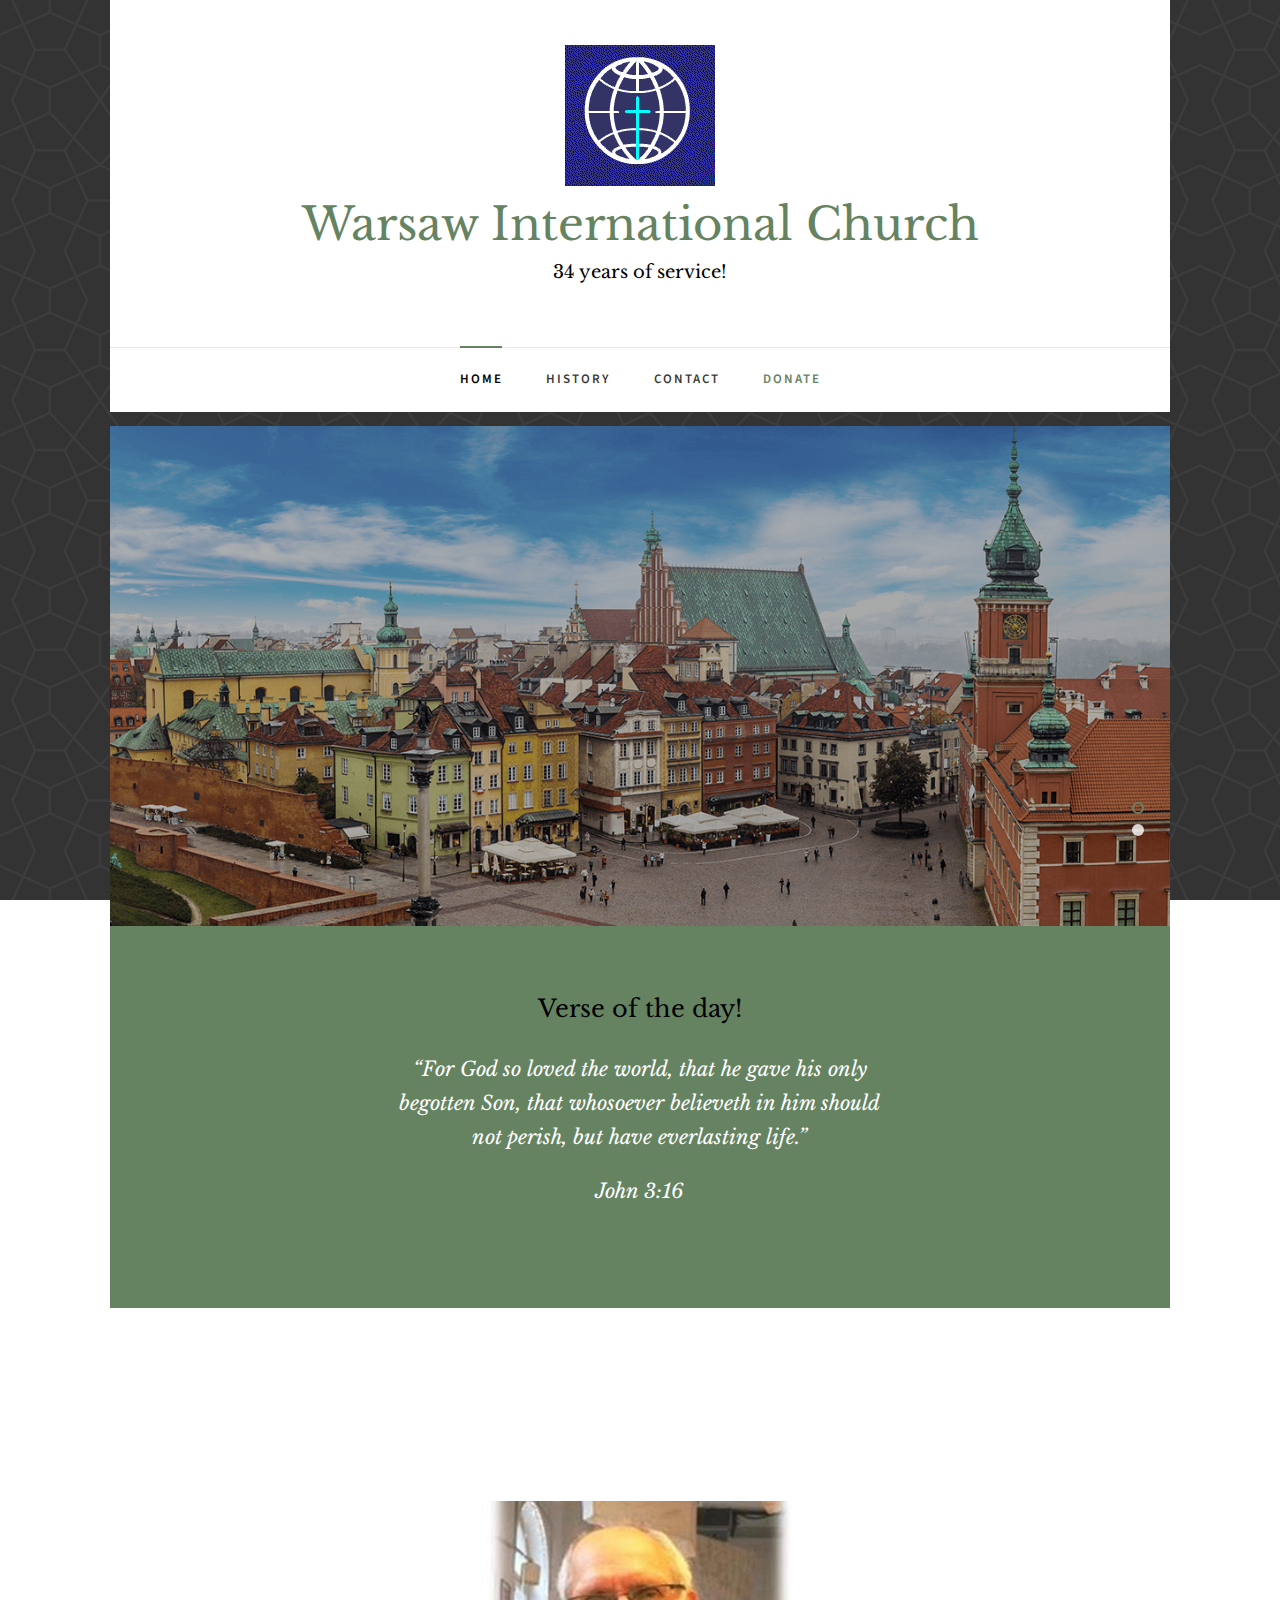
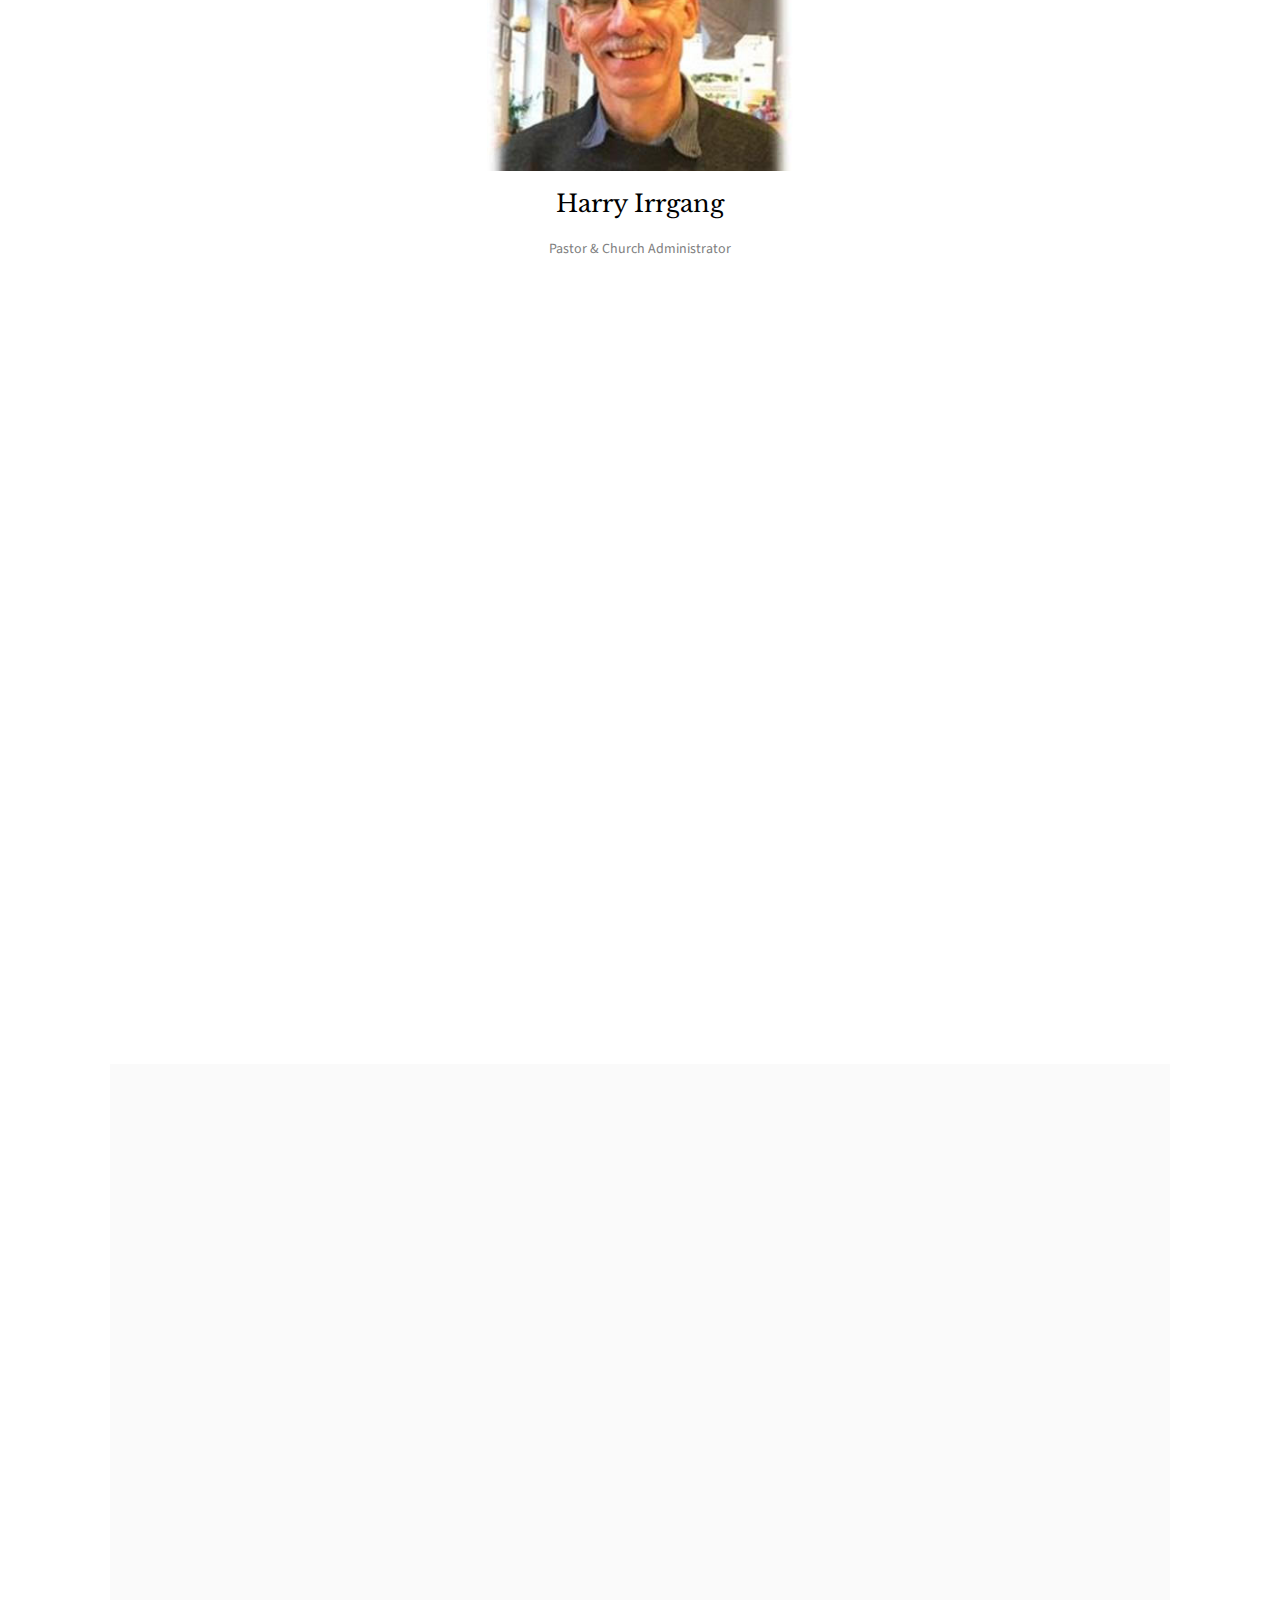
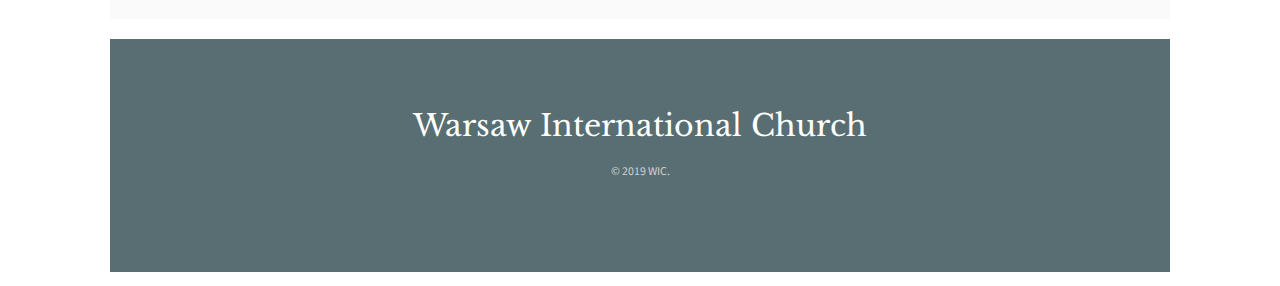
==== index.html @ cb2fda7e "11th commit" ====
<!DOCTYPE HTML>
<html>

<head>
	<meta charset="utf-8">
	<meta http-equiv="X-UA-Compatible" content="IE=edge">
	<title>Warsaw International Church</title>
	<meta name="viewport" content="width=device-width, initial-scale=1">
	<meta name="description" content="Warsaw International Church" />
	<meta name="keywords" content="warsaw, church in warsaw, warsaw international church, poland, church in poland" />

	<!-- FAVICON -->
	<link rel="icon" href="./images/logo.PNG" type="image/x-icon" />
	<link rel="shortcut icon" href="./images/logo.PNG" type="image/x-icon" />
	<!-- Facebook and Twitter integration -->
	<meta property="og:title" content="" />
	<meta property="og:image" content="" />
	<meta property="og:url" content="" />
	<meta property="og:site_name" content="" />
	<meta property="og:description" content="" />
	<meta name="twitter:title" content="" />
	<meta name="twitter:image" content="" />
	<meta name="twitter:url" content="" />
	<meta name="twitter:card" content="" />

	<link href="https://fonts.googleapis.com/css?family=Source+Sans+Pro:400,600,700" rel="stylesheet">
	<link href="https://fonts.googleapis.com/css?family=Libre+Baskerville:400,400i,700" rel="stylesheet">

	<!-- Animate.css -->
	<link rel="stylesheet" href="css/animate.css">
	<!-- Icomoon Icon Fonts-->
	<link rel="stylesheet" href="css/icomoon.css">
	<!-- Bootstrap  -->
	<link rel="stylesheet" href="css/bootstrap.css">

	<!-- Magnific Popup -->
	<link rel="stylesheet" href="css/magnific-popup.css">

	<!-- Flexslider  -->
	<link rel="stylesheet" href="css/flexslider.css">

	<!-- Owl Carousel  -->
	<link rel="stylesheet" href="css/owl.carousel.min.css">
	<link rel="stylesheet" href="css/owl.theme.default.min.css">

	<!-- Theme style  -->
	<link rel="stylesheet" href="css/style.css">

	<!-- Modernizr JS -->
	<script src="js/modernizr-2.6.2.min.js"></script>
	<!-- FOR IE9 below -->
	<!--[if lt IE 9]>
	<script src="js/respond.min.js"></script>
	<![endif]-->

	<!-- bible gateway -->
	<script src="https://www.biblegateway.com/votd/votd.write.callback.js"></script>
	<script src="https://www.biblegateway.com/votd/get/?format=json&version=NIV&callback=BG.votdWriteCallback"></script>
</head>

<body>

	<div class="fh5co-loader"></div>

	<div id="page">
		<nav class="fh5co-nav" role="navigation">
			<div class="container-wrap">
				<div class="top-menu">
					<div class="row">
						<div class="col-md-12 col-offset-0 text-center">
							<div id="fh5co-logo">
								<img src="./images/logo.PNG" />
								<br>
								<a href="index.html">Warsaw International Church</a>
								<h4>34 years of service!</h4>
							</div>
						</div>
						<div class="col-md-12 col-md-offset-0 text-center menu-1">
							<ul>
								<li class="active"><a href="index.html">Home</a></li>
								<!-- <li><a href="sermons.html">Sermons</a></li> -->
								<!-- <li class="has-dropdown">
									<a href="news.html">News</a>
									<ul class="dropdown">
										<li><a href="#">Ministry</a></li>
										<li><a href="#">Medical Missionary</a></li>
										<li><a href="#">Country Living</a></li>
										<li><a href="#">Gospel Workers</a></li>
									</ul>
								</li> -->
								<li><a href="about.html">History</a></li>
								<li><a href="contact.html">Contact</a></li>
								<li><a href="donate.html" class="donate">Donate</a></li>
							</ul>
						</div>
					</div>

				</div>
			</div>
		</nav>
		<div class="container-wrap">
			<aside id="fh5co-hero">
				<div class="flexslider">
					<ul class="slides">
						<li style="background-image: url(./images/warsaw.png);">
							<div class="overlay"></div>
							<div class="container-fluid">
								<div class="row">
									<div class="col-md-6 col-md-offset-3 text-center">
										<div class="slider-text">
											<div class="slider-text-inner">
												<h1>Worship every sunday at 11:00 AM</h1>
												<h2>Entrance from Schillera Street
													<br>
													Church Services on 3rd FLOOR</h2>
											</div>
										</div>
									</div>
								</div>
							</div>
						</li>
						<li style="background-image: url(./images/warsaw2.jpg);">
							<div class="overlay"></div>
							<div class="container-fluid">
								<div class="row">
									<div class="col-md-6 col-md-offset-3 text-center">
										<div class="slider-text">
											<div class="slider-text-inner">
												<h1>Many Backgrounds, One Faith</h1>
												<h4 style="color: white;">The Mission of Warsaw International Church is to bring together
													Christians
													of diverse backgrounds to express & nurture their faith through
													English-language worship, fellowship, education and community
													outreach, whether Warsaw is home for a day, a year, or a lifetime.
													Our whole worship is focused on Jesus Christ our Lord and Saviour.</h4>
											</div>
										</div>
									</div>
								</div>
							</div>
						</li>
					</ul>
				</div>
			</aside>


			<!-- VERSE OF THE DAY -->
			<div id="fh5co-bible-verse">
				<div class="overlay"></div>
				<div class="row">
					<div class="col-md-10 col-md-offset-1">
						<div class="item">
							<div class="bible-verse-slide active text-center">
								<h3>Verse of the day!</h3>
								<blockquote>
									<p>&ldquo;For God so loved the world, that he gave his only begotten Son, that whosoever believeth in him
										should not perish, but have everlasting life.&rdquo;</p>
									<span>John 3:16</span>
								</blockquote>
							</div>
						</div>
					</div>
				</div>
			</div>

			<!-- OUR PASTOR -->
			<div id="fh5co-sermon">
				<div class="row animate-box">
					<div class="col-md-6 col-md-offset-3 text-center fh5co-heading">
						<h2>Our Pastor</h2>
					</div>
				</div>
				<div class="row">
					<div class="col-md-4 col-md-offset-4 text-center">
						<div>
							<div class="sermon" style="background-image: url(./images/pastorHarry.jpg);">
							</div>
							<h3>Harry Irrgang</h3>
							<span>Pastor & Church Administrator</span>
						</div>
					</div>

				</div>
			</div>

			<!-- WELCOME MESSAGE -->
			<div id="fh5co-intro">
				<div class="row animate-box">
					<div class="col-md-12 col-md-offset-0 text-left">
						<h2>Welcome!</h2>
						<span>
							If you have recently moved to Warsaw, and are looking for a church home or a congregation to visit, we welcome
							you to our worship!
							If you are planning travels and will be in Warsaw on a Sunday, we welcome you to our worship!
							If you are a long-term resident of Warsaw and are in search of an English-language congregation, we welcome you
							to our worship!
							Whether you are a diplomat, student, business executive, teacher, refugee, artist, musician or “you name it!” we
							welcome you!
							Wherever you are in your spiritual journey, if you are in this region, you are welcome, whether to visit for a
							day or to make WIC your spiritual ‘home' away from home.
							<br>
							<br>
							Warsaw International Church is an international, interdenominational congregation within the worldwide Body of
							Christ. We seek to live lives of faithfulness, joy, and service to one another as we express our shared
							Christian faith. We celebrate that ours was the first English-language congregation to worship in Warsaw during
							the latter Communist period of the late l970s. The congregation worshipped in private in those days. After the
							fall of communism in l989, we were the first to become a public congregation at our wonderful site on the edge
							of Old Town. We are still there at 21 Miodowa in the Protestant-Orthodox Seminary.
							<br>
							<br>
							We are truly international. Normally at Sunday worship, one can expect to see about ten different countries
							represented, and sometimes more. As people from many different national and cultural traditions, our common
							language of worship is English, and we celebrate together the universal goodness of our God.
							<br>
							<br>
							We are interdenominational. Because the Church of Jesus Christ is bigger than any one denomination, we celebrate
							the diverse backgrounds of our members and participants. We rejoice in the gifts that come from the many
							denominational backgrounds represented among us. And we welcome everyone’s involvement.
							<br>
							<br>
							It is our prayer that by your participation in our midst, WIC will be a blessing to you as you will be to us.
							Together we can be more faithful and more whole in our lives as Christians in the community. If you have any
							further questions, please contact me (pastor), using the information on the main page.
							<br>
							<br>
							And, again, welcome!
							<br>
							<br>
							God bless and keep you!
							<br>
							<br>
							Warsaw International Church
						</span>
					</div>
				</div>
			</div>
			<!-- <hr> -->

			<!-- CONTACT -->
			<!-- <div id="fh5co-contact" class="bg-success">
				<div class="row animate-box">
					<div class="col-md-6 col-md-offset-3 text-center fh5co-heading">
						<h2>Contact us</h2>
						<p>If you have any question, please don't hesitate to contact us at: </p>
					</div>
				</div>
				<div class="row">
					<div class="col-md-6  animate-box">
						<h3>Our Address</h3>
						<ul class="contact-info">
							<li><i class="icon-location4"></i>Miodowa 21b (near Old Town)
								[Entrance from Schillera Street,
								church service on 3rd floor]
								<br>

								<strong><span>Nearest bus stop: "Kapitulna" </span></strong>
								<br>
								<small> Miodowa street
									Buses: 116, 178, 180
									3min walk along Miodowa, direction Dluga Str.</small>
								<strong><span>Metro station or Tram stop: "Ratusz Arsenal"</span></strong>
								<br>
								<small>
									(5min walk along Aleja Solidarnosci street,
									enter Leona Schillera street and at the far end
									you can find us on right hand side.)
								</small>
							</li>
							<li><i class="icon-phone3"></i>+48 601-331-032 </li>
							<li><i class="icon-location3"></i>pastor@wic.org.pl</li>
							<li><i class="icon-globe2"></i><a href="#">www.wic.org.pl</a></li>
						</ul>
					</div>
					<div class="col-md-6  animate-box">
						<div class="row">
							<div class="p-1 col-md-12">
								<iframe src="https://www.google.com/maps/embed?pb=!1m18!1m12!1m3!1d2442.7525402322676!2d21.00512291614952!3d52.247878279763576!2m3!1f0!2f0!3f0!3m2!1i1024!2i768!4f13.1!3m3!1m2!1s0x471ecc65130b97e5%3A0x869e39bb681c945c!2sWarsaw+International+Church!5e0!3m2!1sid!2sid!4v1547227393805"
								 width="450" height="300" frameborder="0" style="border:0" allowfullscreen></iframe>
							</div>
						</div>
					</div>
				</div>
			</div> -->

			<div id="fh5co-services" class="fh5co-light-grey">
				<div class="row animate-box">
					<div class="col-md-6 col-md-offset-3 text-center fh5co-heading">
						<h2>Programs</h2>
					</div>
				</div>
				<div class="row">
					<div class="col-md-4 animate-box">
						<div class="services" style="cursor: pointer" data-toggle="modal" data-target="#modal1">
							<aclass="img-holder"><img class="img-responsive" src="./images/bible.jpg" alt="Bible"></a>
								<div class="desc">
									<br>
									<h3><a>Bible Studies</a></h3>
									<a>More detail <i class="icon-arrow-right3"></i></a>
								</div>
						</div>
					</div>
					<div class="col-md-4 animate-box">
						<div class="services" style="cursor: pointer" data-toggle="modal" data-target="#modal2">
							<a class="img-holder"><img class="img-responsive" src="./images/children.jpg" alt="Children"></a>
							<div class="desc">
								<h3><a>Children</a></h3>
								<a>More detail <i class="icon-arrow-right3"></i></a>
							</div>
						</div>
					</div>
					<div class="col-md-4 animate-box">
						<div class="services" style="cursor: pointer" data-toggle="modal" data-target="#modal3">
							<a class="img-holder"><img class="img-responsive" src="./images/fellowship.jpg" alt="Fellowship"></a>
							<div class="desc">
								<h3><a>Fellowship</a></h3>
								<a>More detail <i class="icon-arrow-right3"></i></a>
							</div>
						</div>
					</div>
				</div>
			</div>

			<!-- MODAL -->

			<div class="modal fade" id="modal1" tabindex="-1" role="dialog" aria-labelledby="exampleModalLabel" aria-hidden="true">
				<div class="modal-dialog" role="document">
					<div class="modal-content">
						<div class="modal-header">
							<h5 class="modal-title" id="exampleModalLabel">Bible Studies</h5>
						</div>
						<div class="modal-body">
							You are also warmly invited to attend our Fellowship Group on the second and fourth Thursday of every month! <br><br>
							<strong>What we do?</strong>
							<br>
							We meet for singing, bible study, and prayer
							<br>
							<br>
							<strong>When and where is it?</strong>
							<br>
							Time: &nbsp 6:30 pm
							<br>
							Address: Kredytowa 4 Street (next to a restaurant)
							<br>
							Note: The intercom (house phone) number is: 16 key 6227. Go inside and then through the door on the right, by
							the stairs.
							<br>
							The meeting lasts ~2 hours, but you can come and go any time you choose.
						</div>
						<div class="modal-footer">
							<button type="button" class="btn btn-secondary" data-dismiss="modal">Close</button>
						</div>
					</div>
				</div>
			</div>

			<div class="modal fade" id="modal2" tabindex="-1" role="dialog" aria-labelledby="exampleModalLabel" aria-hidden="true">
				<div class="modal-dialog" role="document">
					<div class="modal-content">
						<div class="modal-header">
							<h5 class="modal-title" id="exampleModalLabel">Children</h5>
						</div>
						<div class="modal-body">
							<center>
								<strong>
									“We provide Sunday School for children during the service”.
								</strong>
							</center>
							<br>
							<br>
							At WIC:
							<br>
							<br>
							<ul>
								<li>children of all ages are loved unconditionally;</li>
								<li>we celebrate the lessons to be learned in a setting that reflects God's diverse family;</li>
								<li>children learn scripture, stories from the Bible and sing Christian songs;</li>
								<li>children's God-given gifts are celebrated through creative, hands-on activities;</li>
								<li>children tell their stories and pray for each other. We encourage:</li>
								<ul>
									<li>parental involvement on Sunday mornings;</li>
									<li>creation and implementation of new ministries for children;</li>
									<li>prayer and Bible stories at home.</li>
								</ul>

							</ul>
							<br>
							<br>
							Please speak to us about any concerns or ideas that you have! The following resources may help you at home - and
							please share any resources that have been especially helpful to you.
							<br>
							<br>
							www.bigideafun.com (the VeggieTales website)
							<br>
							www.kidsministry.com (access to downloadable resources)
							<br>
							www.livingvalues.net (not specifically Christian, but excellent for kids at home, school, scouts)
						</div>
						<div class="modal-footer">
							<button type="button" class="btn btn-secondary" data-dismiss="modal">Close</button>
						</div>
					</div>
				</div>
			</div>

			<div class="modal fade" id="modal3" tabindex="-1" role="dialog" aria-labelledby="exampleModalLabel" aria-hidden="true">
				<div class="modal-dialog" role="document">
					<div class="modal-content">
						<div class="modal-header">
							<h5 class="modal-title" id="exampleModalLabel">Fellowship</h5>
						</div>
						<div class="modal-body">
							<center><em><strong>International "potluck" Lunches</strong></em></center>
							"bring something to share
							with the whole group" lunches are a
							time of
							fellowship, sharing experiences and exceptional food.
							They take place about every 6 weeks.
							<br>
							<br>

							You are also warmly invited to attend our Fellowship Group on the second and fourth Thursday of every month! <br><br>
							<strong>What we do?</strong>
							<br>
							We meet for singing, bible study, and prayer.
							<br>
							<br>
							<strong>When and where is it?</strong>
							<br>
							Time: 6:30 pm
							<br>
							Address: Kredytowa 4 Street (next to a restaurant)
							<br>
							Note: The intercom (house phone) number is: 16 key 6227. Go inside and then through the door on the right, by
							the stairs.
							<br>
							The meeting lasts ~2 hours, but you can come and go any time you choose.
						</div>
						<div class="modal-footer">
							<button type="button" class="btn btn-secondary" data-dismiss="modal">Close</button>
						</div>
					</div>
				</div>
			</div>




			<!-- <div id="fh5co-events">
				<div class="row animate-box">
					<div class="col-md-6 col-md-offset-3 text-center fh5co-heading">
						<h2>Our Events</h2>
						<p>Dignissimos asperiores vitae velit veniam totam fuga molestias accusamus alias autem provident. Odit ab
							aliquam dolor eius.</p>
					</div>
				</div>
				<div class="row">
					<div class="col-md-4 animate-box">
						<div class="events-entry">
							<span class="date">March 10, 2017</span>
							<h3><a href="#">Message From God</a></h3>
							<p>Facilis ipsum reprehenderit nemo molestias. Aut cum mollitia reprehenderit. Eos cumque dicta adipisci
								architecto culpa amet.</p>
							<a href="#">Read More <i class="icon-arrow-right3"></i></a>
						</div>
					</div>
					<div class="col-md-4 animate-box">
						<div class="events-entry">
							<span class="date">March 20, 2017</span>
							<h3><a href="#">Message From God</a></h3>
							<p>Facilis ipsum reprehenderit nemo molestias. Aut cum mollitia reprehenderit. Eos cumque dicta adipisci
								architecto culpa amet.</p>
							<a href="#">Read More <i class="icon-arrow-right3"></i></a>
						</div>
					</div>
					<div class="col-md-4 animate-box">
						<div class="events-entry">
							<span class="date">March 30, 2017</span>
							<h3><a href="#">Message From God</a></h3>
							<p>Facilis ipsum reprehenderit nemo molestias. Aut cum mollitia reprehenderit. Eos cumque dicta adipisci
								architecto culpa amet.</p>
							<a href="#">Read More <i class="icon-arrow-right3"></i></a>
						</div>
					</div>
				</div>
			</div>
			<div id="fh5co-news" class="fh5co-light-grey">
				<div class="row animate-box">
					<div class="col-md-6 col-md-offset-3 text-center fh5co-heading">
						<h2>Our News</h2>
						<p>Dignissimos asperiores vitae velit veniam totam fuga molestias accusamus alias autem provident. Odit ab
							aliquam dolor eius.</p>
					</div>
				</div>
				<div class="row">
					<div class="col-md-3 animate-box">
						<div class="news">
							<a href="#" class="img-holder"><img class="img-responsive" src="images/img-1.jpg" alt="Free HTML5 Website Template by freehtml5.co"></a>
							<div class="desc">
								<span class="date">March 30, 2017</span>
								<h3><a href="#">Live News</a></h3>
								<p>Dignissimos asperiores vitae velit veniam totam fuga molestias accusamus alias autem provident. Odit ab
									aliquam dolor eius.</p>
								<a href="#">Read More <i class="icon-arrow-right3"></i></a>
							</div>
						</div>
					</div>
					<div class="col-md-3 animate-box">
						<div class="news">
							<a href="#" class="img-holder"><img class="img-responsive" src="images/img-3.jpg" alt="Free HTML5 Website Template by freehtml5.co"></a>
							<div class="desc">
								<span class="date">March 30, 2017</span>
								<h3><a href="#">Biblical Counseling</a></h3>
								<p>Dignissimos asperiores vitae velit veniam totam fuga molestias accusamus alias autem provident. Odit ab
									aliquam dolor eius.</p>
								<a href="#">Read More <i class="icon-arrow-right3"></i></a>
							</div>
						</div>
					</div>
					<div class="col-md-3 animate-box">
						<div class="news">
							<a href="#" class="img-holder"><img class="img-responsive" src="images/img-2.jpg" alt="Free HTML5 Website Template by freehtml5.co"></a>
							<div class="desc">
								<span class="date">March 30, 2017</span>
								<h3><a href="#">Helping Children</a></h3>
								<p>Dignissimos asperiores vitae velit veniam totam fuga molestias accusamus alias autem provident. Odit ab
									aliquam dolor eius.</p>
								<a href="#">Read More <i class="icon-arrow-right3"></i></a>
							</div>
						</div>
					</div>
					<div class="col-md-3 animate-box">
						<div class="news">
							<a href="#" class="img-holder"><img class="img-responsive" src="images/img-4.jpg" alt="Free HTML5 Website Template by freehtml5.co"></a>
							<div class="desc">
								<span class="date">March 30, 2017</span>
								<h3><a href="#">Helping Children</a></h3>
								<p>Dignissimos asperiores vitae velit veniam totam fuga molestias accusamus alias autem provident. Odit ab
									aliquam dolor eius.</p>
								<a href="#">Read More <i class="icon-arrow-right3"></i></a>
							</div>
						</div>
					</div>
				</div>
			</div>
		</div> -->
			<!-- END container-wrap -->

			<div class="container-wrap">
				<footer id="fh5co-footer" role="contentinfo">
					<!-- <div class="col-md-4 text-center">
						<h3>Miodowa 21b (near Old Town)
							[Entrance from Schillera Street
							church service on 3rd floor]
						</h3>
					</div> -->
					<div class="col-md-12 text-center">
						<h2><a href="#">Warsaw International Church</a></h2>
					</div>
					<!-- <div class="col-md-4 text-center">
						<p>
							<ul class="fh5co-social-icons">
								<li><a href="#"><i class="icon-twitter2"></i></a></li>
								<li><a href="#"><i class="icon-facebook2"></i></a></li>
								<li><a href="#"><i class="icon-dribbble2"></i></a></li>
							</ul>
						</p>
					</div> -->
					<div class="row copyright">
						<div class="col-md-12 text-center">
							<p>
								<small class="block">&copy; 2019 WIC.</small>
								<!-- <small class="block">Designed by <a href="http://freehtml5.co/" target="_blank">FreeHTML5.co</a> </small> -->
							</p>
						</div>
					</div>
				</footer>
			</div><!-- END container-wrap -->
		</div>

		<div class="gototop js-top">
			<a href="#" class="js-gotop"><i class="icon-arrow-up2"></i></a>
		</div>

		<!-- jQuery -->
		<script src="js/jquery.min.js"></script>
		<!-- jQuery Easing -->
		<script src="js/jquery.easing.1.3.js"></script>
		<!-- Bootstrap -->
		<script src="js/bootstrap.min.js"></script>
		<!-- Waypoints -->
		<script src="js/jquery.waypoints.min.js"></script>
		<!-- Flexslider -->
		<script src="js/jquery.flexslider-min.js"></script>
		<!-- Carousel -->
		<script src="js/owl.carousel.min.js"></script>
		<!-- Magnific Popup -->
		<script src="js/jquery.magnific-popup.min.js"></script>
		<script src="js/magnific-popup-options.js"></script>
		<!-- Counters -->
		<script src="js/jquery.countTo.js"></script>
		<!-- Main -->
		<script src="js/main.js"></script>

</body>

</html>
---- css/icomoon.css ----
@font-face {
  font-family: 'icomoon';
  src:  url('fonts/icomoon.eot?5j2n32');
  src:  url('fonts/icomoon.eot?5j2n32#iefix') format('embedded-opentype'),
    url('fonts/icomoon.ttf?5j2n32') format('truetype'),
    url('fonts/icomoon.woff?5j2n32') format('woff'),
    url('fonts/icomoon.svg?5j2n32#icomoon') format('svg');
  font-weight: normal;
  font-style: normal;
}

[class^="icon-"], [class*=" icon-"] {
  /* use !important to prevent issues with browser extensions that change fonts */
  font-family: 'icomoon' !important;
  speak: none;
  font-style: normal;
  font-weight: normal;
  font-variant: normal;
  text-transform: none;
  line-height: 1;

  /* Better Font Rendering =========== */
  -webkit-font-smoothing: antialiased;
  -moz-osx-font-smoothing: grayscale;
}

.icon-eye2:before {
  content: "\e064";
}
.icon-paper-clip:before {
  content: "\e065";
}
.icon-mail5:before {
  content: "\e066";
}
.icon-toggle:before {
  content: "\e067";
}
.icon-layout:before {
  content: "\e068";
}
.icon-link2:before {
  content: "\e069";
}
.icon-bell2:before {
  content: "\e06a";
}
.icon-lock3:before {
  content: "\e06b";
}
.icon-unlock:before {
  content: "\e06c";
}
.icon-ribbon2:before {
  content: "\e06d";
}
.icon-image2:before {
  content: "\e06e";
}
.icon-signal:before {
  content: "\e06f";
}
.icon-target3:before {
  content: "\e070";
}
.icon-clipboard3:before {
  content: "\e071";
}
.icon-clock3:before {
  content: "\e072";
}
.icon-watch:before {
  content: "\e073";
}
.icon-air-play:before {
  content: "\e074";
}
.icon-camera3:before {
  content: "\e075";
}
.icon-video2:before {
  content: "\e076";
}
.icon-disc:before {
  content: "\e077";
}
.icon-printer3:before {
  content: "\e078";
}
.icon-monitor:before {
  content: "\e079";
}
.icon-server:before {
  content: "\e07a";
}
.icon-cog2:before {
  content: "\e07b";
}
.icon-heart3:before {
  content: "\e07c";
}
.icon-paragraph:before {
  content: "\e07d";
}
.icon-align-justify:before {
  content: "\e07e";
}
.icon-align-left:before {
  content: "\e07f";
}
.icon-align-center:before {
  content: "\e080";
}
.icon-align-right:before {
  content: "\e081";
}
.icon-book2:before {
  content: "\e082";
}
.icon-layers2:before {
  content: "\e083";
}
.icon-stack2:before {
  content: "\e084";
}
.icon-stack-2:before {
  content: "\e085";
}
.icon-paper:before {
  content: "\e086";
}
.icon-paper-stack:before {
  content: "\e087";
}
.icon-search3:before {
  content: "\e088";
}
.icon-zoom-in2:before {
  content: "\e089";
}
.icon-zoom-out2:before {
  content: "\e08a";
}
.icon-reply2:before {
  content: "\e08b";
}
.icon-circle-plus:before {
  content: "\e08c";
}
.icon-circle-minus:before {
  content: "\e08d";
}
.icon-circle-check:before {
  content: "\e08e";
}
.icon-circle-cross:before {
  content: "\e08f";
}
.icon-square-plus:before {
  content: "\e090";
}
.icon-square-minus:before {
  content: "\e091";
}
.icon-square-check:before {
  content: "\e092";
}
.icon-square-cross:before {
  content: "\e093";
}
.icon-microphone:before {
  content: "\e094";
}
.icon-record:before {
  content: "\e095";
}
.icon-skip-back:before {
  content: "\e096";
}
.icon-rewind:before {
  content: "\e097";
}
.icon-play4:before {
  content: "\e098";
}
.icon-pause3:before {
  content: "\e099";
}
.icon-stop3:before {
  content: "\e09a";
}
.icon-fast-forward:before {
  content: "\e09b";
}
.icon-skip-forward:before {
  content: "\e09c";
}
.icon-shuffle2:before {
  content: "\e09d";
}
.icon-repeat:before {
  content: "\e09e";
}
.icon-folder2:before {
  content: "\e09f";
}
.icon-umbrella:before {
  content: "\e0a0";
}
.icon-moon:before {
  content: "\e0a1";
}
.icon-thermometer:before {
  content: "\e0a2";
}
.icon-drop:before {
  content: "\e0a3";
}
.icon-sun2:before {
  content: "\e0a4";
}
.icon-cloud3:before {
  content: "\e0a5";
}
.icon-cloud-upload2:before {
  content: "\e0a6";
}
.icon-cloud-download2:before {
  content: "\e0a7";
}
.icon-upload4:before {
  content: "\e0a8";
}
.icon-download4:before {
  content: "\e0a9";
}
.icon-location3:before {
  content: "\e0aa";
}
.icon-location-2:before {
  content: "\e0ab";
}
.icon-map3:before {
  content: "\e0ac";
}
.icon-battery:before {
  content: "\e0ad";
}
.icon-head:before {
  content: "\e0ae";
}
.icon-briefcase3:before {
  content: "\e0af";
}
.icon-speech-bubble:before {
  content: "\e0b0";
}
.icon-anchor2:before {
  content: "\e0b1";
}
.icon-globe2:before {
  content: "\e0b2";
}
.icon-box:before {
  content: "\e0b3";
}
.icon-reload:before {
  content: "\e0b4";
}
.icon-share3:before {
  content: "\e0b5";
}
.icon-marquee:before {
  content: "\e0b6";
}
.icon-marquee-plus:before {
  content: "\e0b7";
}
.icon-marquee-minus:before {
  content: "\e0b8";
}
.icon-tag:before {
  content: "\e0b9";
}
.icon-power2:before {
  content: "\e0ba";
}
.icon-command2:before {
  content: "\e0bb";
}
.icon-alt:before {
  content: "\e0bc";
}
.icon-esc:before {
  content: "\e0bd";
}
.icon-bar-graph:before {
  content: "\e0be";
}
.icon-bar-graph-2:before {
  content: "\e0bf";
}
.icon-pie-graph:before {
  content: "\e0c0";
}
.icon-star:before {
  content: "\e0c1";
}
.icon-arrow-left3:before {
  content: "\e0c2";
}
.icon-arrow-right3:before {
  content: "\e0c3";
}
.icon-arrow-up3:before {
  content: "\e0c4";
}
.icon-arrow-down3:before {
  content: "\e0c5";
}
.icon-volume:before {
  content: "\e0c6";
}
.icon-mute:before {
  content: "\e0c7";
}
.icon-content-right:before {
  content: "\e100";
}
.icon-content-left:before {
  content: "\e101";
}
.icon-grid2:before {
  content: "\e102";
}
.icon-grid-2:before {
  content: "\e103";
}
.icon-columns:before {
  content: "\e104";
}
.icon-loader:before {
  content: "\e105";
}
.icon-bag:before {
  content: "\e106";
}
.icon-ban:before {
  content: "\e107";
}
.icon-flag3:before {
  content: "\e108";
}
.icon-trash:before {
  content: "\e109";
}
.icon-expand2:before {
  content: "\e110";
}
.icon-contract:before {
  content: "\e111";
}
.icon-maximize:before {
  content: "\e112";
}
.icon-minimize:before {
  content: "\e113";
}
.icon-plus2:before {
  content: "\e114";
}
.icon-minus2:before {
  content: "\e115";
}
.icon-check:before {
  content: "\e116";
}
.icon-cross2:before {
  content: "\e117";
}
.icon-move:before {
  content: "\e118";
}
.icon-delete:before {
  content: "\e119";
}
.icon-menu5:before {
  content: "\e120";
}
.icon-archive:before {
  content: "\e121";
}
.icon-inbox:before {
  content: "\e122";
}
.icon-outbox:before {
  content: "\e123";
}
.icon-file:before {
  content: "\e124";
}
.icon-file-add:before {
  content: "\e125";
}
.icon-file-subtract:before {
  content: "\e126";
}
.icon-help:before {
  content: "\e127";
}
.icon-open:before {
  content: "\e128";
}
.icon-ellipsis:before {
  content: "\e129";
}
.icon-heart4:before {
  content: "\e900";
}
.icon-cloud4:before {
  content: "\e901";
}
.icon-star2:before {
  content: "\e902";
}
.icon-tv2:before {
  content: "\e903";
}
.icon-sound:before {
  content: "\e904";
}
.icon-video3:before {
  content: "\e905";
}
.icon-trash2:before {
  content: "\e906";
}
.icon-user2:before {
  content: "\e907";
}
.icon-key3:before {
  content: "\e908";
}
.icon-search4:before {
  content: "\e909";
}
.icon-settings:before {
  content: "\e90a";
}
.icon-camera4:before {
  content: "\e90b";
}
.icon-tag2:before {
  content: "\e90c";
}
.icon-lock4:before {
  content: "\e90d";
}
.icon-bulb:before {
  content: "\e90e";
}
.icon-pen2:before {
  content: "\e90f";
}
.icon-diamond:before {
  content: "\e910";
}
.icon-display2:before {
  content: "\e911";
}
.icon-location4:before {
  content: "\e912";
}
.icon-eye3:before {
  content: "\e913";
}
.icon-bubble3:before {
  content: "\e914";
}
.icon-stack3:before {
  content: "\e915";
}
.icon-cup:before {
  content: "\e916";
}
.icon-phone3:before {
  content: "\e917";
}
.icon-news:before {
  content: "\e918";
}
.icon-mail6:before {
  content: "\e919";
}
.icon-like:before {
  content: "\e91a";
}
.icon-photo:before {
  content: "\e91b";
}
.icon-note:before {
  content: "\e91c";
}
.icon-clock4:before {
  content: "\e91d";
}
.icon-paperplane:before {
  content: "\e91e";
}
.icon-params:before {
  content: "\e91f";
}
.icon-banknote:before {
  content: "\e920";
}
.icon-data:before {
  content: "\e921";
}
.icon-music2:before {
  content: "\e922";
}
.icon-megaphone2:before {
  content: "\e923";
}
.icon-study:before {
  content: "\e924";
}
.icon-lab2:before {
  content: "\e925";
}
.icon-food:before {
  content: "\e926";
}
.icon-t-shirt:before {
  content: "\e927";
}
.icon-fire2:before {
  content: "\e928";
}
.icon-clip:before {
  content: "\e929";
}
.icon-shop:before {
  content: "\e92a";
}
.icon-calendar3:before {
  content: "\e92b";
}
.icon-wallet2:before {
  content: "\e92c";
}
.icon-vynil:before {
  content: "\e92d";
}
.icon-truck2:before {
  content: "\e92e";
}
.icon-world:before {
  content: "\e92f";
}
.icon-mobile:before {
  content: "\e000";
}
.icon-laptop:before {
  content: "\e001";
}
.icon-desktop:before {
  content: "\e002";
}
.icon-tablet:before {
  content: "\e003";
}
.icon-phone:before {
  content: "\e004";
}
.icon-document:before {
  content: "\e005";
}
.icon-documents:before {
  content: "\e006";
}
.icon-search:before {
  content: "\e007";
}
.icon-clipboard:before {
  content: "\e008";
}
.icon-newspaper:before {
  content: "\e009";
}
.icon-notebook:before {
  content: "\e00a";
}
.icon-book-open:before {
  content: "\e00b";
}
.icon-browser:before {
  content: "\e00c";
}
.icon-calendar:before {
  content: "\e00d";
}
.icon-presentation:before {
  content: "\e00e";
}
.icon-picture:before {
  content: "\e00f";
}
.icon-pictures:before {
  content: "\e010";
}
.icon-video:before {
  content: "\e011";
}
.icon-camera:before {
  content: "\e012";
}
.icon-printer:before {
  content: "\e013";
}
.icon-toolbox:before {
  content: "\e014";
}
.icon-briefcase:before {
  content: "\e015";
}
.icon-wallet:before {
  content: "\e016";
}
.icon-gift:before {
  content: "\e017";
}
.icon-bargraph:before {
  content: "\e018";
}
.icon-grid:before {
  content: "\e019";
}
.icon-expand:before {
  content: "\e01a";
}
.icon-focus:before {
  content: "\e01b";
}
.icon-edit:before {
  content: "\e01c";
}
.icon-adjustments:before {
  content: "\e01d";
}
.icon-ribbon:before {
  content: "\e01e";
}
.icon-hourglass:before {
  content: "\e01f";
}
.icon-lock:before {
  content: "\e020";
}
.icon-megaphone:before {
  content: "\e021";
}
.icon-shield:before {
  content: "\e022";
}
.icon-trophy:before {
  content: "\e023";
}
.icon-flag:before {
  content: "\e024";
}
.icon-map:before {
  content: "\e025";
}
.icon-puzzle:before {
  content: "\e026";
}
.icon-basket:before {
  content: "\e027";
}
.icon-envelope:before {
  content: "\e028";
}
.icon-streetsign:before {
  content: "\e029";
}
.icon-telescope:before {
  content: "\e02a";
}
.icon-gears:before {
  content: "\e02b";
}
.icon-key:before {
  content: "\e02c";
}
.icon-paperclip:before {
  content: "\e02d";
}
.icon-attachment:before {
  content: "\e02e";
}
.icon-pricetags:before {
  content: "\e02f";
}
.icon-lightbulb:before {
  content: "\e030";
}
.icon-layers:before {
  content: "\e031";
}
.icon-pencil:before {
  content: "\e032";
}
.icon-tools:before {
  content: "\e033";
}
.icon-tools-2:before {
  content: "\e034";
}
.icon-scissors:before {
  content: "\e035";
}
.icon-paintbrush:before {
  content: "\e036";
}
.icon-magnifying-glass:before {
  content: "\e037";
}
.icon-circle-compass:before {
  content: "\e038";
}
.icon-linegraph:before {
  content: "\e039";
}
.icon-mic:before {
  content: "\e03a";
}
.icon-strategy:before {
  content: "\e03b";
}
.icon-beaker:before {
  content: "\e03c";
}
.icon-caution:before {
  content: "\e03d";
}
.icon-recycle:before {
  content: "\e03e";
}
.icon-anchor:before {
  content: "\e03f";
}
.icon-profile-male:before {
  content: "\e040";
}
.icon-profile-female:before {
  content: "\e041";
}
.icon-bike:before {
  content: "\e042";
}
.icon-wine:before {
  content: "\e043";
}
.icon-hotairballoon:before {
  content: "\e044";
}
.icon-globe:before {
  content: "\e045";
}
.icon-genius:before {
  content: "\e046";
}
.icon-map-pin:before {
  content: "\e047";
}
.icon-dial:before {
  content: "\e048";
}
.icon-chat:before {
  content: "\e049";
}
.icon-heart:before {
  content: "\e04a";
}
.icon-cloud:before {
  content: "\e04b";
}
.icon-upload:before {
  content: "\e04c";
}
.icon-download:before {
  content: "\e04d";
}
.icon-target:before {
  content: "\e04e";
}
.icon-hazardous:before {
  content: "\e04f";
}
.icon-piechart:before {
  content: "\e050";
}
.icon-speedometer:before {
  content: "\e051";
}
.icon-global:before {
  content: "\e052";
}
.icon-compass:before {
  content: "\e053";
}
.icon-lifesaver:before {
  content: "\e054";
}
.icon-clock:before {
  content: "\e055";
}
.icon-aperture:before {
  content: "\e056";
}
.icon-quote:before {
  content: "\e057";
}
.icon-scope:before {
  content: "\e058";
}
.icon-alarmclock:before {
  content: "\e059";
}
.icon-refresh:before {
  content: "\e05a";
}
.icon-happy:before {
  content: "\e05b";
}
.icon-sad:before {
  content: "\e05c";
}
.icon-facebook:before {
  content: "\e05d";
}
.icon-twitter:before {
  content: "\e05e";
}
.icon-googleplus:before {
  content: "\e05f";
}
.icon-rss:before {
  content: "\e060";
}
.icon-tumblr:before {
  content: "\e061";
}
.icon-linkedin:before {
  content: "\e062";
}
.icon-dribbble:before {
  content: "\e063";
}
.icon-home:before {
  content: "\e930";
}
.icon-home2:before {
  content: "\e931";
}
.icon-home3:before {
  content: "\e932";
}
.icon-office:before {
  content: "\e933";
}
.icon-newspaper2:before {
  content: "\e934";
}
.icon-pencil2:before {
  content: "\e935";
}
.icon-pencil22:before {
  content: "\e936";
}
.icon-quill:before {
  content: "\e937";
}
.icon-pen:before {
  content: "\e938";
}
.icon-blog:before {
  content: "\e939";
}
.icon-eyedropper:before {
  content: "\e93a";
}
.icon-droplet:before {
  content: "\e93b";
}
.icon-paint-format:before {
  content: "\e93c";
}
.icon-image:before {
  content: "\e93d";
}
.icon-images:before {
  content: "\e93e";
}
.icon-camera2:before {
  content: "\e93f";
}
.icon-headphones:before {
  content: "\e940";
}
.icon-music:before {
  content: "\e941";
}
.icon-play:before {
  content: "\e942";
}
.icon-film:before {
  content: "\e943";
}
.icon-video-camera:before {
  content: "\e944";
}
.icon-dice:before {
  content: "\e945";
}
.icon-pacman:before {
  content: "\e946";
}
.icon-spades:before {
  content: "\e947";
}
.icon-clubs:before {
  content: "\e948";
}
.icon-diamonds:before {
  content: "\e949";
}
.icon-bullhorn:before {
  content: "\e94a";
}
.icon-connection:before {
  content: "\e94b";
}
.icon-podcast:before {
  content: "\e94c";
}
.icon-feed:before {
  content: "\e94d";
}
.icon-mic2:before {
  content: "\e94e";
}
.icon-book:before {
  content: "\e94f";
}
.icon-books:before {
  content: "\e950";
}
.icon-library:before {
  content: "\e951";
}
.icon-file-text:before {
  content: "\e952";
}
.icon-profile:before {
  content: "\e953";
}
.icon-file-empty:before {
  content: "\e954";
}
.icon-files-empty:before {
  content: "\e955";
}
.icon-file-text2:before {
  content: "\e956";
}
.icon-file-picture:before {
  content: "\e957";
}
.icon-file-music:before {
  content: "\e958";
}
.icon-file-play:before {
  content: "\e959";
}
.icon-file-video:before {
  content: "\e95a";
}
.icon-file-zip:before {
  content: "\e95b";
}
.icon-copy:before {
  content: "\e95c";
}
.icon-paste:before {
  content: "\e95d";
}
.icon-stack:before {
  content: "\e95e";
}
.icon-folder:before {
  content: "\e95f";
}
.icon-folder-open:before {
  content: "\e960";
}
.icon-folder-plus:before {
  content: "\e961";
}
.icon-folder-minus:before {
  content: "\e962";
}
.icon-folder-download:before {
  content: "\e963";
}
.icon-folder-upload:before {
  content: "\e964";
}
.icon-price-tag:before {
  content: "\e965";
}
.icon-price-tags:before {
  content: "\e966";
}
.icon-barcode:before {
  content: "\e967";
}
.icon-qrcode:before {
  content: "\e968";
}
.icon-ticket:before {
  content: "\e969";
}
.icon-cart:before {
  content: "\e96a";
}
.icon-coin-dollar:before {
  content: "\e96b";
}
.icon-coin-euro:before {
  content: "\e96c";
}
.icon-coin-pound:before {
  content: "\e96d";
}
.icon-coin-yen:before {
  content: "\e96e";
}
.icon-credit-card:before {
  content: "\e96f";
}
.icon-calculator:before {
  content: "\e970";
}
.icon-lifebuoy:before {
  content: "\e971";
}
.icon-phone2:before {
  content: "\e972";
}
.icon-phone-hang-up:before {
  content: "\e973";
}
.icon-address-book:before {
  content: "\e974";
}
.icon-envelop:before {
  content: "\e975";
}
.icon-pushpin:before {
  content: "\e976";
}
.icon-location:before {
  content: "\e977";
}
.icon-location2:before {
  content: "\e978";
}
.icon-compass2:before {
  content: "\e979";
}
.icon-compass22:before {
  content: "\e97a";
}
.icon-map2:before {
  content: "\e97b";
}
.icon-map22:before {
  content: "\e97c";
}
.icon-history:before {
  content: "\e97d";
}
.icon-clock2:before {
  content: "\e97e";
}
.icon-clock22:before {
  content: "\e97f";
}
.icon-alarm:before {
  content: "\e980";
}
.icon-bell:before {
  content: "\e981";
}
.icon-stopwatch:before {
  content: "\e982";
}
.icon-calendar2:before {
  content: "\e983";
}
.icon-printer2:before {
  content: "\e984";
}
.icon-keyboard:before {
  content: "\e985";
}
.icon-display:before {
  content: "\e986";
}
.icon-laptop2:before {
  content: "\e987";
}
.icon-mobile2:before {
  content: "\e988";
}
.icon-mobile22:before {
  content: "\e989";
}
.icon-tablet2:before {
  content: "\e98a";
}
.icon-tv:before {
  content: "\e98b";
}
.icon-drawer:before {
  content: "\e98c";
}
.icon-drawer2:before {
  content: "\e98d";
}
.icon-box-add:before {
  content: "\e98e";
}
.icon-box-remove:before {
  content: "\e98f";
}
.icon-download3:before {
  content: "\e990";
}
.icon-upload2:before {
  content: "\e991";
}
.icon-floppy-disk:before {
  content: "\e992";
}
.icon-drive:before {
  content: "\e993";
}
.icon-database:before {
  content: "\e994";
}
.icon-undo:before {
  content: "\e995";
}
.icon-redo:before {
  content: "\e996";
}
.icon-undo2:before {
  content: "\e997";
}
.icon-redo2:before {
  content: "\e998";
}
.icon-forward:before {
  content: "\e999";
}
.icon-reply:before {
  content: "\e99a";
}
.icon-bubble:before {
  content: "\e99b";
}
.icon-bubbles:before {
  content: "\e99c";
}
.icon-bubbles2:before {
  content: "\e99d";
}
.icon-bubble2:before {
  content: "\e99e";
}
.icon-bubbles3:before {
  content: "\e99f";
}
.icon-bubbles4:before {
  content: "\e9a0";
}
.icon-user:before {
  content: "\e9a1";
}
.icon-users:before {
  content: "\e9a2";
}
.icon-user-plus:before {
  content: "\e9a3";
}
.icon-user-minus:before {
  content: "\e9a4";
}
.icon-user-check:before {
  content: "\e9a5";
}
.icon-user-tie:before {
  content: "\e9a6";
}
.icon-quotes-left:before {
  content: "\e9a7";
}
.icon-quotes-right:before {
  content: "\e9a8";
}
.icon-hour-glass:before {
  content: "\e9a9";
}
.icon-spinner:before {
  content: "\e9aa";
}
.icon-spinner2:before {
  content: "\e9ab";
}
.icon-spinner3:before {
  content: "\e9ac";
}
.icon-spinner4:before {
  content: "\e9ad";
}
.icon-spinner5:before {
  content: "\e9ae";
}
.icon-spinner6:before {
  content: "\e9af";
}
.icon-spinner7:before {
  content: "\e9b0";
}
.icon-spinner8:before {
  content: "\e9b1";
}
.icon-spinner9:before {
  content: "\e9b2";
}
.icon-spinner10:before {
  content: "\e9b3";
}
.icon-spinner11:before {
  content: "\e9b4";
}
.icon-binoculars:before {
  content: "\e9b5";
}
.icon-search2:before {
  content: "\e9b6";
}
.icon-zoom-in:before {
  content: "\e9b7";
}
.icon-zoom-out:before {
  content: "\e9b8";
}
.icon-enlarge:before {
  content: "\e9b9";
}
.icon-shrink:before {
  content: "\e9ba";
}
.icon-enlarge2:before {
  content: "\e9bb";
}
.icon-shrink2:before {
  content: "\e9bc";
}
.icon-key2:before {
  content: "\e9bd";
}
.icon-key22:before {
  content: "\e9be";
}
.icon-lock2:before {
  content: "\e9bf";
}
.icon-unlocked:before {
  content: "\e9c0";
}
.icon-wrench:before {
  content: "\e9c1";
}
.icon-equalizer:before {
  content: "\e9c2";
}
.icon-equalizer2:before {
  content: "\e9c3";
}
.icon-cog:before {
  content: "\e9c4";
}
.icon-cogs:before {
  content: "\e9c5";
}
.icon-hammer:before {
  content: "\e9c6";
}
.icon-magic-wand:before {
  content: "\e9c7";
}
.icon-aid-kit:before {
  content: "\e9c8";
}
.icon-bug:before {
  content: "\e9c9";
}
.icon-pie-chart:before {
  content: "\e9ca";
}
.icon-stats-dots:before {
  content: "\e9cb";
}
.icon-stats-bars:before {
  content: "\e9cc";
}
.icon-stats-bars2:before {
  content: "\e9cd";
}
.icon-trophy2:before {
  content: "\e9ce";
}
.icon-gift2:before {
  content: "\e9cf";
}
.icon-glass:before {
  content: "\e9d0";
}
.icon-glass2:before {
  content: "\e9d1";
}
.icon-mug:before {
  content: "\e9d2";
}
.icon-spoon-knife:before {
  content: "\e9d3";
}
.icon-leaf:before {
  content: "\e9d4";
}
.icon-rocket:before {
  content: "\e9d5";
}
.icon-meter:before {
  content: "\e9d6";
}
.icon-meter2:before {
  content: "\e9d7";
}
.icon-hammer2:before {
  content: "\e9d8";
}
.icon-fire:before {
  content: "\e9d9";
}
.icon-lab:before {
  content: "\e9da";
}
.icon-magnet:before {
  content: "\e9db";
}
.icon-bin:before {
  content: "\e9dc";
}
.icon-bin2:before {
  content: "\e9dd";
}
.icon-briefcase2:before {
  content: "\e9de";
}
.icon-airplane:before {
  content: "\e9df";
}
.icon-truck:before {
  content: "\e9e0";
}
.icon-road:before {
  content: "\e9e1";
}
.icon-accessibility:before {
  content: "\e9e2";
}
.icon-target2:before {
  content: "\e9e3";
}
.icon-shield2:before {
  content: "\e9e4";
}
.icon-power:before {
  content: "\e9e5";
}
.icon-switch:before {
  content: "\e9e6";
}
.icon-power-cord:before {
  content: "\e9e7";
}
.icon-clipboard2:before {
  content: "\e9e8";
}
.icon-list-numbered:before {
  content: "\e9e9";
}
.icon-list:before {
  content: "\e9ea";
}
.icon-list2:before {
  content: "\e9eb";
}
.icon-tree:before {
  content: "\e9ec";
}
.icon-menu:before {
  content: "\e9ed";
}
.icon-menu2:before {
  content: "\e9ee";
}
.icon-menu3:before {
  content: "\e9ef";
}
.icon-menu4:before {
  content: "\e9f0";
}
.icon-cloud2:before {
  content: "\e9f1";
}
.icon-cloud-download:before {
  content: "\e9f2";
}
.icon-cloud-upload:before {
  content: "\e9f3";
}
.icon-cloud-check:before {
  content: "\e9f4";
}
.icon-download2:before {
  content: "\e9f5";
}
.icon-upload22:before {
  content: "\e9f6";
}
.icon-download32:before {
  content: "\e9f7";
}
.icon-upload3:before {
  content: "\e9f8";
}
.icon-sphere:before {
  content: "\e9f9";
}
.icon-earth:before {
  content: "\e9fa";
}
.icon-link:before {
  content: "\e9fb";
}
.icon-flag2:before {
  content: "\e9fc";
}
.icon-attachment2:before {
  content: "\e9fd";
}
.icon-eye:before {
  content: "\e9fe";
}
.icon-eye-plus:before {
  content: "\e9ff";
}
.icon-eye-minus:before {
  content: "\ea00";
}
.icon-eye-blocked:before {
  content: "\ea01";
}
.icon-bookmark:before {
  content: "\ea02";
}
.icon-bookmarks:before {
  content: "\ea03";
}
.icon-sun:before {
  content: "\ea04";
}
.icon-contrast:before {
  content: "\ea05";
}
.icon-brightness-contrast:before {
  content: "\ea06";
}
.icon-star-empty:before {
  content: "\ea07";
}
.icon-star-half:before {
  content: "\ea08";
}
.icon-star-full:before {
  content: "\ea09";
}
.icon-heart2:before {
  content: "\ea0a";
}
.icon-heart-broken:before {
  content: "\ea0b";
}
.icon-man:before {
  content: "\ea0c";
}
.icon-woman:before {
  content: "\ea0d";
}
.icon-man-woman:before {
  content: "\ea0e";
}
.icon-happy3:before {
  content: "\ea0f";
}
.icon-happy2:before {
  content: "\ea10";
}
.icon-smile:before {
  content: "\ea11";
}
.icon-smile2:before {
  content: "\ea12";
}
.icon-tongue:before {
  content: "\ea13";
}
.icon-tongue2:before {
  content: "\ea14";
}
.icon-sad2:before {
  content: "\ea15";
}
.icon-sad22:before {
  content: "\ea16";
}
.icon-wink:before {
  content: "\ea17";
}
.icon-wink2:before {
  content: "\ea18";
}
.icon-grin:before {
  content: "\ea19";
}
.icon-grin2:before {
  content: "\ea1a";
}
.icon-cool:before {
  content: "\ea1b";
}
.icon-cool2:before {
  content: "\ea1c";
}
.icon-angry:before {
  content: "\ea1d";
}
.icon-angry2:before {
  content: "\ea1e";
}
.icon-evil:before {
  content: "\ea1f";
}
.icon-evil2:before {
  content: "\ea20";
}
.icon-shocked:before {
  content: "\ea21";
}
.icon-shocked2:before {
  content: "\ea22";
}
.icon-baffled:before {
  content: "\ea23";
}
.icon-baffled2:before {
  content: "\ea24";
}
.icon-confused:before {
  content: "\ea25";
}
.icon-confused2:before {
  content: "\ea26";
}
.icon-neutral:before {
  content: "\ea27";
}
.icon-neutral2:before {
  content: "\ea28";
}
.icon-hipster:before {
  content: "\ea29";
}
.icon-hipster2:before {
  content: "\ea2a";
}
.icon-wondering:before {
  content: "\ea2b";
}
.icon-wondering2:before {
  content: "\ea2c";
}
.icon-sleepy:before {
  content: "\ea2d";
}
.icon-sleepy2:before {
  content: "\ea2e";
}
.icon-frustrated:before {
  content: "\ea2f";
}
.icon-frustrated2:before {
  content: "\ea30";
}
.icon-crying:before {
  content: "\ea31";
}
.icon-crying2:before {
  content: "\ea32";
}
.icon-point-up:before {
  content: "\ea33";
}
.icon-point-right:before {
  content: "\ea34";
}
.icon-point-down:before {
  content: "\ea35";
}
.icon-point-left:before {
  content: "\ea36";
}
.icon-warning:before {
  content: "\ea37";
}
.icon-notification:before {
  content: "\ea38";
}
.icon-question:before {
  content: "\ea39";
}
.icon-plus:before {
  content: "\ea3a";
}
.icon-minus:before {
  content: "\ea3b";
}
.icon-info:before {
  content: "\ea3c";
}
.icon-cancel-circle:before {
  content: "\ea3d";
}
.icon-blocked:before {
  content: "\ea3e";
}
.icon-cross:before {
  content: "\ea3f";
}
.icon-checkmark:before {
  content: "\ea40";
}
.icon-checkmark2:before {
  content: "\ea41";
}
.icon-spell-check:before {
  content: "\ea42";
}
.icon-enter:before {
  content: "\ea43";
}
.icon-exit:before {
  content: "\ea44";
}
.icon-play2:before {
  content: "\ea45";
}
.icon-pause:before {
  content: "\ea46";
}
.icon-stop:before {
  content: "\ea47";
}
.icon-previous:before {
  content: "\ea48";
}
.icon-next:before {
  content: "\ea49";
}
.icon-backward:before {
  content: "\ea4a";
}
.icon-forward2:before {
  content: "\ea4b";
}
.icon-play3:before {
  content: "\ea4c";
}
.icon-pause2:before {
  content: "\ea4d";
}
.icon-stop2:before {
  content: "\ea4e";
}
.icon-backward2:before {
  content: "\ea4f";
}
.icon-forward3:before {
  content: "\ea50";
}
.icon-first:before {
  content: "\ea51";
}
.icon-last:before {
  content: "\ea52";
}
.icon-previous2:before {
  content: "\ea53";
}
.icon-next2:before {
  content: "\ea54";
}
.icon-eject:before {
  content: "\ea55";
}
.icon-volume-high:before {
  content: "\ea56";
}
.icon-volume-medium:before {
  content: "\ea57";
}
.icon-volume-low:before {
  content: "\ea58";
}
.icon-volume-mute:before {
  content: "\ea59";
}
.icon-volume-mute2:before {
  content: "\ea5a";
}
.icon-volume-increase:before {
  content: "\ea5b";
}
.icon-volume-decrease:before {
  content: "\ea5c";
}
.icon-loop:before {
  content: "\ea5d";
}
.icon-loop2:before {
  content: "\ea5e";
}
.icon-infinite:before {
  content: "\ea5f";
}
.icon-shuffle:before {
  content: "\ea60";
}
.icon-arrow-up-left:before {
  content: "\ea61";
}
.icon-arrow-up:before {
  content: "\ea62";
}
.icon-arrow-up-right:before {
  content: "\ea63";
}
.icon-arrow-right:before {
  content: "\ea64";
}
.icon-arrow-down-right:before {
  content: "\ea65";
}
.icon-arrow-down:before {
  content: "\ea66";
}
.icon-arrow-down-left:before {
  content: "\ea67";
}
.icon-arrow-left:before {
  content: "\ea68";
}
.icon-arrow-up-left2:before {
  content: "\ea69";
}
.icon-arrow-up2:before {
  content: "\ea6a";
}
.icon-arrow-up-right2:before {
  content: "\ea6b";
}
.icon-arrow-right2:before {
  content: "\ea6c";
}
.icon-arrow-down-right2:before {
  content: "\ea6d";
}
.icon-arrow-down2:before {
  content: "\ea6e";
}
.icon-arrow-down-left2:before {
  content: "\ea6f";
}
.icon-arrow-left2:before {
  content: "\ea70";
}
.icon-circle-up:before {
  content: "\ea71";
}
.icon-circle-right:before {
  content: "\ea72";
}
.icon-circle-down:before {
  content: "\ea73";
}
.icon-circle-left:before {
  content: "\ea74";
}
.icon-tab:before {
  content: "\ea75";
}
.icon-move-up:before {
  content: "\ea76";
}
.icon-move-down:before {
  content: "\ea77";
}
.icon-sort-alpha-asc:before {
  content: "\ea78";
}
.icon-sort-alpha-desc:before {
  content: "\ea79";
}
.icon-sort-numeric-asc:before {
  content: "\ea7a";
}
.icon-sort-numberic-desc:before {
  content: "\ea7b";
}
.icon-sort-amount-asc:before {
  content: "\ea7c";
}
.icon-sort-amount-desc:before {
  content: "\ea7d";
}
.icon-command:before {
  content: "\ea7e";
}
.icon-shift:before {
  content: "\ea7f";
}
.icon-ctrl:before {
  content: "\ea80";
}
.icon-opt:before {
  content: "\ea81";
}
.icon-checkbox-checked:before {
  content: "\ea82";
}
.icon-checkbox-unchecked:before {
  content: "\ea83";
}
.icon-radio-checked:before {
  content: "\ea84";
}
.icon-radio-checked2:before {
  content: "\ea85";
}
.icon-radio-unchecked:before {
  content: "\ea86";
}
.icon-crop:before {
  content: "\ea87";
}
.icon-make-group:before {
  content: "\ea88";
}
.icon-ungroup:before {
  content: "\ea89";
}
.icon-scissors2:before {
  content: "\ea8a";
}
.icon-filter:before {
  content: "\ea8b";
}
.icon-font:before {
  content: "\ea8c";
}
.icon-ligature:before {
  content: "\ea8d";
}
.icon-ligature2:before {
  content: "\ea8e";
}
.icon-text-height:before {
  content: "\ea8f";
}
.icon-text-width:before {
  content: "\ea90";
}
.icon-font-size:before {
  content: "\ea91";
}
.icon-bold:before {
  content: "\ea92";
}
.icon-underline:before {
  content: "\ea93";
}
.icon-italic:before {
  content: "\ea94";
}
.icon-strikethrough:before {
  content: "\ea95";
}
.icon-omega:before {
  content: "\ea96";
}
.icon-sigma:before {
  content: "\ea97";
}
.icon-page-break:before {
  content: "\ea98";
}
.icon-superscript:before {
  content: "\ea99";
}
.icon-subscript:before {
  content: "\ea9a";
}
.icon-superscript2:before {
  content: "\ea9b";
}
.icon-subscript2:before {
  content: "\ea9c";
}
.icon-text-color:before {
  content: "\ea9d";
}
.icon-pagebreak:before {
  content: "\ea9e";
}
.icon-clear-formatting:before {
  content: "\ea9f";
}
.icon-table:before {
  content: "\eaa0";
}
.icon-table2:before {
  content: "\eaa1";
}
.icon-insert-template:before {
  content: "\eaa2";
}
.icon-pilcrow:before {
  content: "\eaa3";
}
.icon-ltr:before {
  content: "\eaa4";
}
.icon-rtl:before {
  content: "\eaa5";
}
.icon-section:before {
  content: "\eaa6";
}
.icon-paragraph-left:before {
  content: "\eaa7";
}
.icon-paragraph-center:before {
  content: "\eaa8";
}
.icon-paragraph-right:before {
  content: "\eaa9";
}
.icon-paragraph-justify:before {
  content: "\eaaa";
}
.icon-indent-increase:before {
  content: "\eaab";
}
.icon-indent-decrease:before {
  content: "\eaac";
}
.icon-share:before {
  content: "\eaad";
}
.icon-new-tab:before {
  content: "\eaae";
}
.icon-embed:before {
  content: "\eaaf";
}
.icon-embed2:before {
  content: "\eab0";
}
.icon-terminal:before {
  content: "\eab1";
}
.icon-share2:before {
  content: "\eab2";
}
.icon-mail:before {
  content: "\eab3";
}
.icon-mail2:before {
  content: "\eab4";
}
.icon-mail3:before {
  content: "\eab5";
}
.icon-mail4:before {
  content: "\eab6";
}
.icon-amazon:before {
  content: "\eab7";
}
.icon-google:before {
  content: "\eab8";
}
.icon-google2:before {
  content: "\eab9";
}
.icon-google3:before {
  content: "\eaba";
}
.icon-google-plus:before {
  content: "\eabb";
}
.icon-google-plus2:before {
  content: "\eabc";
}
.icon-google-plus3:before {
  content: "\eabd";
}
.icon-hangouts:before {
  content: "\eabe";
}
.icon-google-drive:before {
  content: "\eabf";
}
.icon-facebook2:before {
  content: "\eac0";
}
.icon-facebook22:before {
  content: "\eac1";
}
.icon-instagram:before {
  content: "\eac2";
}
.icon-whatsapp:before {
  content: "\eac3";
}
.icon-spotify:before {
  content: "\eac4";
}
.icon-telegram:before {
  content: "\eac5";
}
.icon-twitter2:before {
  content: "\eac6";
}
.icon-vine:before {
  content: "\eac7";
}
.icon-vk:before {
  content: "\eac8";
}
.icon-renren:before {
  content: "\eac9";
}
.icon-sina-weibo:before {
  content: "\eaca";
}
.icon-rss2:before {
  content: "\eacb";
}
.icon-rss22:before {
  content: "\eacc";
}
.icon-youtube:before {
  content: "\eacd";
}
.icon-youtube2:before {
  content: "\eace";
}
.icon-twitch:before {
  content: "\eacf";
}
.icon-vimeo:before {
  content: "\ead0";
}
.icon-vimeo2:before {
  content: "\ead1";
}
.icon-lanyrd:before {
  content: "\ead2";
}
.icon-flickr:before {
  content: "\ead3";
}
.icon-flickr2:before {
  content: "\ead4";
}
.icon-flickr3:before {
  content: "\ead5";
}
.icon-flickr4:before {
  content: "\ead6";
}
.icon-dribbble2:before {
  content: "\ead7";
}
.icon-behance:before {
  content: "\ead8";
}
.icon-behance2:before {
  content: "\ead9";
}
.icon-deviantart:before {
  content: "\eada";
}
.icon-500px:before {
  content: "\eadb";
}
.icon-steam:before {
  content: "\eadc";
}
.icon-steam2:before {
  content: "\eadd";
}
.icon-dropbox:before {
  content: "\eade";
}
.icon-onedrive:before {
  content: "\eadf";
}
.icon-github:before {
  content: "\eae0";
}
.icon-npm:before {
  content: "\eae1";
}
.icon-basecamp:before {
  content: "\eae2";
}
.icon-trello:before {
  content: "\eae3";
}
.icon-wordpress:before {
  content: "\eae4";
}
.icon-joomla:before {
  content: "\eae5";
}
.icon-ello:before {
  content: "\eae6";
}
.icon-blogger:before {
  content: "\eae7";
}
.icon-blogger2:before {
  content: "\eae8";
}
.icon-tumblr2:before {
  content: "\eae9";
}
.icon-tumblr22:before {
  content: "\eaea";
}
.icon-yahoo:before {
  content: "\eaeb";
}
.icon-yahoo2:before {
  content: "\eaec";
}
.icon-tux:before {
  content: "\eaed";
}
.icon-appleinc:before {
  content: "\eaee";
}
.icon-finder:before {
  content: "\eaef";
}
.icon-android:before {
  content: "\eaf0";
}
.icon-windows:before {
  content: "\eaf1";
}
.icon-windows8:before {
  content: "\eaf2";
}
.icon-soundcloud:before {
  content: "\eaf3";
}
.icon-soundcloud2:before {
  content: "\eaf4";
}
.icon-skype:before {
  content: "\eaf5";
}
.icon-reddit:before {
  content: "\eaf6";
}
.icon-hackernews:before {
  content: "\eaf7";
}
.icon-wikipedia:before {
  content: "\eaf8";
}
.icon-linkedin2:before {
  content: "\eaf9";
}
.icon-linkedin22:before {
  content: "\eafa";
}
.icon-lastfm:before {
  content: "\eafb";
}
.icon-lastfm2:before {
  content: "\eafc";
}
.icon-delicious:before {
  content: "\eafd";
}
.icon-stumbleupon:before {
  content: "\eafe";
}
.icon-stumbleupon2:before {
  content: "\eaff";
}
.icon-stackoverflow:before {
  content: "\eb00";
}
.icon-pinterest:before {
  content: "\eb01";
}
.icon-pinterest2:before {
  content: "\eb02";
}
.icon-xing:before {
  content: "\eb03";
}
.icon-xing2:before {
  content: "\eb04";
}
.icon-flattr:before {
  content: "\eb05";
}
.icon-foursquare:before {
  content: "\eb06";
}
.icon-yelp:before {
  content: "\eb07";
}
.icon-paypal:before {
  content: "\eb08";
}
.icon-chrome:before {
  content: "\eb09";
}
.icon-firefox:before {
  content: "\eb0a";
}
.icon-IE:before {
  content: "\eb0b";
}
.icon-edge:before {
  content: "\eb0c";
}
.icon-safari:before {
  content: "\eb0d";
}
.icon-opera:before {
  content: "\eb0e";
}
.icon-file-pdf:before {
  content: "\eb0f";
}
.icon-file-openoffice:before {
  content: "\eb10";
}
.icon-file-word:before {
  content: "\eb11";
}
.icon-file-excel:before {
  content: "\eb12";
}
.icon-libreoffice:before {
  content: "\eb13";
}
.icon-html-five:before {
  content: "\eb14";
}
.icon-html-five2:before {
  content: "\eb15";
}
.icon-css3:before {
  content: "\eb16";
}
.icon-git:before {
  content: "\eb17";
}
.icon-codepen:before {
  content: "\eb18";
}
.icon-svg:before {
  content: "\eb19";
}
.icon-IcoMoon:before {
  content: "\eb1a";
}
---- css/style.css ----
@font-face {
  font-family: 'icomoon';
  src: url("../fonts/icomoon/icomoon.eot?srf3rx");
  src: url("../fonts/icomoon/icomoon.eot?srf3rx#iefix") format("embedded-opentype"), url("../fonts/icomoon/icomoon.ttf?srf3rx") format("truetype"), url("../fonts/icomoon/icomoon.woff?srf3rx") format("woff"), url("../fonts/icomoon/icomoon.svg?srf3rx#icomoon") format("svg");
  font-weight: normal;
  font-style: normal;
}
/* =======================================================
*
* 	Template Style 
*
* ======================================================= */
body {
  font-family: "Source Sans Pro", sans-serif;
  font-weight: normal;
  font-size: 14px;
  line-height: 1.7;
  color: gray;
  background: url(../images/body-bg.png) repeat fixed;
}

#page {
  position: relative;
  overflow-x: hidden;
  width: 100%;
  height: 100%;
  -webkit-transition: 0.5s;
  -o-transition: 0.5s;
  transition: 0.5s;
}
.offcanvas #page {
  overflow: hidden;
  position: absolute;
}
.offcanvas #page:after {
  -webkit-transition: 2s;
  -o-transition: 2s;
  transition: 2s;
  position: absolute;
  top: 0;
  right: 0;
  bottom: 0;
  left: 0;
  z-index: 101;
  background: rgba(0, 0, 0, 0.7);
  content: "";
}

a {
  color: #658361;
  -webkit-transition: 0.5s;
  -o-transition: 0.5s;
  transition: 0.5s;
}
a:hover, a:active, a:focus {
  color: #658361;
  outline: none;
  text-decoration: none;
}

p {
  margin-bottom: 20px;
}

h1, h2, h3, h4, h5, h6, figure {
  color: #000;
  font-family: "Libre Baskerville", serif;
  font-weight: 400;
  margin: 0 0 20px 0;
  font-weight: normal;
}

::-webkit-selection {
  color: #fff;
  background: #658361;
}

::-moz-selection {
  color: #fff;
  background: #658361;
}

::selection {
  color: #fff;
  background: #658361;
}

.container-wrap {
  max-width: 1060px;
  margin: 0 auto;
  margin-bottom: 1em;
  background: #fff;
}
@media screen and (max-width: 768px) {
  .container-wrap {
    width: 100%;
  }
}

.fh5co-nav {
  margin: 0;
}
@media screen and (max-width: 768px) {
  .fh5co-nav {
    margin: 0;
  }
}
.fh5co-nav .top-menu {
  padding: 0 0;
}
@media screen and (max-width: 768px) {
  .fh5co-nav .top-menu {
    padding: 28px 1em;
  }
}
.fh5co-nav #fh5co-logo {
  font-size: 45px;
  margin: 0;
  padding: 1em 0;
  font-family: "Libre Baskerville", serif;
  display: block;
  border-bottom: 1px solid rgba(0, 0, 0, 0.09);
}
@media screen and (max-width: 768px) {
  .fh5co-nav #fh5co-logo {
    border-bottom: none;
    padding: .1em 0;
  }
}
.fh5co-nav #fh5co-logo a {
  color: #658361;
}
.fh5co-nav a {
  padding: 5px 10px;
  color: #000;
}
@media screen and (max-width: 768px) {
  .fh5co-nav .menu-1 {
    display: none;
  }
}
.fh5co-nav ul {
  padding: 20px 0;
  margin: 0;
}
.fh5co-nav ul li {
  font-family: "Source Sans Pro", sans-serif;
  padding: 0;
  margin: 0;
  list-style: none;
  display: inline;
  text-transform: uppercase;
  letter-spacing: 2px;
  font-weight: 600;
}
.fh5co-nav ul li a {
  position: relative;
  font-size: 13px;
  padding: 30px 20px;
  color: rgba(0, 0, 0, 0.8);
  -webkit-transition: 0.5s;
  -o-transition: 0.5s;
  transition: 0.5s;
}
.fh5co-nav ul li a:after {
  position: absolute;
  top: 6px;
  left: 0;
  right: 0;
  content: '';
  width: 50%;
  height: 2px;
  background: #658361;
  margin: 0 auto;
  opacity: 0;
  -webkit-transition: -webkit-transform 0.3s, opacity 0.3s;
  transition: transform 0.3s, opacity 0.3s;
  -webkit-transform: translate3d(0, 10px, 0);
  transform: translate3d(0, 10px, 0);
}
.fh5co-nav ul li a:hover {
  color: #000;
}
.fh5co-nav ul li a:hover:after {
  opacity: 1;
  -webkit-transform: translate3d(0, 0, 0);
  transform: translate3d(0, 0, 0);
}
.fh5co-nav ul li a.donate {
  color: #658361;
}
.fh5co-nav ul li.has-dropdown {
  position: relative;
}
.fh5co-nav ul li.has-dropdown .dropdown {
  width: 140px;
  -webkit-box-shadow: 0px 14px 33px -9px rgba(0, 0, 0, 0.75);
  -moz-box-shadow: 0px 14px 33px -9px rgba(0, 0, 0, 0.75);
  box-shadow: 0px 14px 33px -9px rgba(0, 0, 0, 0.75);
  z-index: 1002;
  visibility: hidden;
  opacity: 0;
  position: absolute;
  top: 40px;
  left: 0;
  text-align: left;
  background: #000;
  padding: 20px;
  -webkit-border-radius: 4px;
  -moz-border-radius: 4px;
  -ms-border-radius: 4px;
  border-radius: 4px;
  -webkit-transition: 0s;
  -o-transition: 0s;
  transition: 0s;
}
.fh5co-nav ul li.has-dropdown .dropdown:before {
  bottom: 100%;
  left: 40px;
  border: solid transparent;
  content: " ";
  height: 0;
  width: 0;
  position: absolute;
  pointer-events: none;
  border-bottom-color: #000;
  border-width: 8px;
  margin-left: -8px;
}
.fh5co-nav ul li.has-dropdown .dropdown li {
  display: block;
  margin-bottom: 7px;
}
.fh5co-nav ul li.has-dropdown .dropdown li:last-child {
  margin-bottom: 0;
}
.fh5co-nav ul li.has-dropdown .dropdown li a {
  padding: 2px 0;
  display: block;
  color: #999999;
  line-height: 1.2;
  text-transform: none;
  font-size: 13px;
  letter-spacing: 0;
}
.fh5co-nav ul li.has-dropdown .dropdown li a:hover {
  color: #fff;
}
.fh5co-nav ul li.has-dropdown .dropdown li a:after {
  display: none !important;
}
.fh5co-nav ul li.has-dropdown:hover a, .fh5co-nav ul li.has-dropdown:focus a {
  color: #000;
}
.fh5co-nav ul li.btn-cta a {
  padding: 30px 0px !important;
  color: #fff;
}
.fh5co-nav ul li.btn-cta a span {
  background: #658361;
  padding: 4px 10px;
  display: -moz-inline-stack;
  display: inline-block;
  zoom: 1;
  *display: inline;
  -webkit-transition: 0.3s;
  -o-transition: 0.3s;
  transition: 0.3s;
  -webkit-border-radius: 100px;
  -moz-border-radius: 100px;
  -ms-border-radius: 100px;
  border-radius: 100px;
}
.fh5co-nav ul li.btn-cta a:hover span {
  -webkit-box-shadow: 0px 14px 20px -9px rgba(0, 0, 0, 0.75);
  -moz-box-shadow: 0px 14px 20px -9px rgba(0, 0, 0, 0.75);
  box-shadow: 0px 14px 20px -9px rgba(0, 0, 0, 0.75);
}
.fh5co-nav ul li.active > a {
  color: #000 !important;
  position: relative;
}
.fh5co-nav ul li.active > a:after {
  opacity: 1;
  -webkit-transform: translate3d(0, 0, 0);
  transform: translate3d(0, 0, 0);
}

#fh5co-counter,
.fh5co-bg {
  background-size: cover;
  background-position: top center;
  background-repeat: no-repeat;
  position: relative;
}

.fh5co-video {
  overflow: hidden;
}
@media screen and (max-width: 992px) {
  .fh5co-video {
    height: 450px;
  }
}
.fh5co-video a {
  z-index: 1001;
  position: absolute;
  top: 50%;
  left: 50%;
  margin-top: -45px;
  margin-left: -45px;
  width: 90px;
  height: 90px;
  display: table;
  text-align: center;
  background: #fff;
  -webkit-box-shadow: 0px 14px 30px -15px rgba(0, 0, 0, 0.75);
  -moz-box-shadow: 0px 14px 30px -15px rgba(0, 0, 0, 0.75);
  -ms-box-shadow: 0px 14px 30px -15px rgba(0, 0, 0, 0.75);
  -o-box-shadow: 0px 14px 30px -15px rgba(0, 0, 0, 0.75);
  box-shadow: 0px 14px 30px -15px rgba(0, 0, 0, 0.75);
  -webkit-border-radius: 50%;
  -moz-border-radius: 50%;
  -ms-border-radius: 50%;
  border-radius: 50%;
}
.fh5co-video a i {
  text-align: center;
  display: table-cell;
  vertical-align: middle;
  font-size: 40px;
}
.fh5co-video .overlay {
  position: absolute;
  top: 0;
  left: 0;
  right: 0;
  bottom: 0;
  background: rgba(0, 0, 0, 0.3);
  -webkit-transition: 0.5s;
  -o-transition: 0.5s;
  transition: 0.5s;
}
.fh5co-video:hover .overlay {
  background: rgba(0, 0, 0, 0.7);
}
.fh5co-video:hover a {
  -webkit-transform: scale(1.1);
  -moz-transform: scale(1.1);
  -ms-transform: scale(1.1);
  -o-transform: scale(1.1);
  transform: scale(1.1);
}

#fh5co-hero {
  height: 500px;
  background: #fff url(../images/loader.gif) no-repeat center center;
  width: 100%;
  float: left;
}
#fh5co-hero .btn {
  font-size: 24px;
}
#fh5co-hero .btn.btn-primary {
  padding: 14px 30px !important;
}
#fh5co-hero .flexslider {
  border: none;
  z-index: 1;
  margin-bottom: 0;
}
#fh5co-hero .flexslider .slides {
  position: relative;
  overflow: hidden;
}
#fh5co-hero .flexslider .slides .overlay {
  position: absolute;
  top: 0;
  bottom: 0;
  left: 0;
  right: 0;
  content: '';
  background: rgba(0, 0, 0, 0.3);
}
#fh5co-hero .flexslider .slides li {
  background-repeat: no-repeat;
  background-size: cover;
  background-position: bottom center;
  height: 500px;
  position: relative;
}
#fh5co-hero .flexslider .flex-control-nav {
  bottom: 80px;
  z-index: 1000;
  right: 20px;
  float: right;
  width: auto;
}
#fh5co-hero .flexslider .flex-control-nav li {
  display: block;
  margin-bottom: 10px;
}
#fh5co-hero .flexslider .flex-control-nav li a {
  background: rgba(255, 255, 255, 0.8);
  box-shadow: none;
  width: 12px;
  height: 12px;
  cursor: pointer;
}
#fh5co-hero .flexslider .flex-control-nav li a.flex-active {
  cursor: pointer;
  background: transparent;
  border: 2px solid #658361;
}
#fh5co-hero .flexslider .flex-direction-nav {
  display: none;
}
#fh5co-hero .flexslider .slider-text {
  display: table;
  opacity: 0;
  height: 500px;
  z-index: 9;
  width: 100%;
}
#fh5co-hero .flexslider .slider-text > .slider-text-inner {
  display: table-cell;
  vertical-align: middle;
  padding: 2em;
}
@media screen and (max-width: 768px) {
  #fh5co-hero .flexslider .slider-text > .slider-text-inner {
    text-align: center;
  }
}
#fh5co-hero .flexslider .slider-text > .slider-text-inner h1, #fh5co-hero .flexslider .slider-text > .slider-text-inner h2 {
  margin: 0;
  padding: 0;
  color: white;
  font-family: "Libre Baskerville", serif;
}
#fh5co-hero .flexslider .slider-text > .slider-text-inner h1 {
  margin-bottom: 20px;
  font-size: 36px;
  line-height: 1.3;
  font-weight: 300;
}
@media screen and (max-width: 768px) {
  #fh5co-hero .flexslider .slider-text > .slider-text-inner h1 {
    font-size: 28px;
  }
}
#fh5co-hero .flexslider .slider-text > .slider-text-inner h2 {
  font-size: 18px;
  line-height: 1.5;
  margin-bottom: 30px;
}
#fh5co-hero .flexslider .slider-text > .slider-text-inner h2 a {
  color: rgba(101, 131, 97, 0.8);
  border-bottom: 1px solid rgba(101, 131, 97, 0.7);
}
#fh5co-hero .flexslider .slider-text > .slider-text-inner .heading-section {
  font-size: 50px;
}
@media screen and (max-width: 768px) {
  #fh5co-hero .flexslider .slider-text > .slider-text-inner .heading-section {
    font-size: 30px;
  }
}
#fh5co-hero .flexslider .slider-text > .slider-text-inner s
.fh5co-lead {
  font-size: 20px;
  color: #fff;
}
#fh5co-hero .flexslider .slider-text > .slider-text-inner s
.fh5co-lead .icon-heart {
  color: #d9534f;
}
#fh5co-hero .flexslider .slider-text > .slider-text-inner .btn {
  font-size: 12px;
  text-transform: uppercase;
  letter-spacing: 2px;
  color: #fff;
  padding: 20px 30px !important;
  border: none;
}
#fh5co-hero .flexslider .slider-text > .slider-text-inner .btn.btn-learn {
  background: #fff;
  color: #000;
}
@media screen and (max-width: 768px) {
  #fh5co-hero .flexslider .slider-text > .slider-text-inner .btn {
    width: 100%;
  }
}

.fh5co-light-grey {
  background: #fafafa;
}

#fh5co-about,
#fh5co-services,
#fh5co-contact,
#fh5co-sermon,
#fh5co-bible-verse,
#fh5co-news,
#fh5co-events,
#fh5co-counter,
#fh5co-footer {
  padding: 5em 3em;
  clear: both;
}
@media screen and (max-width: 768px) {
  #fh5co-about,
  #fh5co-services,
  #fh5co-contact,
  #fh5co-sermon,
  #fh5co-bible-verse,
  #fh5co-news,
  #fh5co-events,
  #fh5co-counter,
  #fh5co-footer {
    padding: 3em 1em;
  }
}

#fh5co-intro {
  padding: 3em 3em;
  clear: both;
}
#fh5co-intro h2 {
  font-style: italic;
}

.dailyVerse {
  font-family: "Libre Baskerville", serif;
  font-style: italic;
  color: rgba(0, 0, 0, 0.4);
}

.ministries-list {
  margin: 0;
  padding: 0;
}
.ministries-list li {
  list-style: none;
  margin-bottom: 5px;
  color: rgba(0, 0, 0, 0.4);
}
.ministries-list li i {
  padding-right: 10px;
}

.services, .news {
  position: relative;
  -webkit-transition: 0.3s;
  -o-transition: 0.3s;
  transition: 0.3s;
}
.services h3, .news h3 {
  font-size: 18px;
}
.services h3 a, .news h3 a {
  color: #000;
}
.services .img-holder, .news .img-holder {
  width: 100%;
  float: left;
  margin-bottom: 30px;
  overflow: hidden;
  position: relative;
  z-index: 1;
}
.services .img-holder img, .news .img-holder img {
  max-width: 100%;
  z-index: -1;
  position: relative;
  -webkit-transform: scale(1);
  -moz-transform: scale(1);
  -ms-transform: scale(1);
  -o-transform: scale(1);
  transform: scale(1);
  -webkit-transition: all 600ms cubic-bezier(0.645, 0.045, 0.355, 1);
  transition: all 600ms cubic-bezier(0.645, 0.045, 0.355, 1);
}
.services:hover .img-holder img, .news:hover .img-holder img {
  -webkit-transform: scale(1.1);
  -moz-transform: scale(1.1);
  -ms-transform: scale(1.1);
  -o-transform: scale(1.1);
  transform: scale(1.1);
}
.services .desc .date, .news .desc .date {
  display: block;
  margin-bottom: 10px;
}

.news {
  margin-bottom: 40px;
}

.sermon-entry {
  margin-bottom: 40px;
}
.sermon-entry h3 {
  font-size: 18px;
  margin-bottom: 10px;
}

.sermon {
  background-size: cover;
  background-position: center center;
  background-repeat: no-repeat;
  position: relative;
  height: 270px;
  width: 100%;
  display: table;
  overflow: hidden;
  margin-bottom: 20px;
  z-index: 1;
}
@media screen and (max-width: 768px) {
  .sermon {
    height: 400px;
  }
}
@media screen and (max-width: 480px) {
  .sermon {
    height: 270px;
  }
}
.sermon:before {
  position: absolute;
  top: 0;
  bottom: 0;
  left: 0;
  right: 0;
  content: '';
  background: rgba(0, 0, 0, 0.3);
  z-index: -1;
  opacity: 0;
  -webkit-transition: 0.3s;
  -o-transition: 0.3s;
  transition: 0.3s;
}
.sermon .play {
  display: table-cell;
  vertical-align: middle;
  height: 270px;
  z-index: 9;
  -webkit-transition: 0.3s;
  -o-transition: 0.3s;
  transition: 0.3s;
}
.sermon .play a {
  width: 70px;
  height: 70px;
  display: table;
  margin: 0 auto;
  background: #fff;
  -webkit-border-radius: 50%;
  -moz-border-radius: 50%;
  -ms-border-radius: 50%;
  border-radius: 50%;
  -webkit-box-shadow: 0px 4px 28px -16px rgba(0, 0, 0, 0.75);
  -moz-box-shadow: 0px 4px 28px -16px rgba(0, 0, 0, 0.75);
  box-shadow: 0px 4px 28px -16px rgba(0, 0, 0, 0.75);
}
.sermon .play a i {
  display: table-cell;
  vertical-align: middle;
  height: 70px;
  font-size: 20px;
}
.sermon:hover:before {
  opacity: 1;
}

.events-entry {
  margin-bottom: 50px;
}
.events-entry h3 {
  font-size: 20px;
}
.events-entry h3 a {
  color: #000;
}
.events-entry .date {
  display: block;
  margin-bottom: 10px;
  font-family: "Libre Baskerville", serif;
  font-style: italic;
}

#fh5co-bible-verse {
  background: #658361;
  position: relative;
}
#fh5co-bible-verse .bible-verse-slide {
  text-align: center;
  position: relative;
  color: #fff !important;
}
#fh5co-bible-verse .bible-verse-slide blockquote {
  border: none;
  margin: 30px auto;
  width: 60%;
  position: relative;
  padding: 0;
  font-size: 20px;
  font-family: "Libre Baskerville", serif;
  font-style: italic;
}
@media screen and (max-width: 768px) {
  #fh5co-bible-verse .bible-verse-slide blockquote {
    width: 85%;
  }
}
#fh5co-bible-verse .arrow-thumb {
  position: absolute;
  top: 40%;
  display: block;
  width: 100%;
}
#fh5co-bible-verse .arrow-thumb a {
  font-size: 32px;
  color: #dadada;
}
#fh5co-bible-verse .arrow-thumb a:hover, #fh5co-bible-verse .arrow-thumb a:focus, #fh5co-bible-verse .arrow-thumb a:active {
  text-decoration: none;
}
#fh5co-bible-verse .owl-theme .owl-dots .owl-dot span {
  background: rgba(255, 255, 255, 0.3) !important;
}
#fh5co-bible-verse .owl-theme .owl-dots .active span {
  background: white !important;
}

.fh5co-counters {
  padding: 3em 0;
  background-size: cover;
  background-attachment: fixed;
  background-position: center center;
}
.fh5co-counters .counter-wrap {
  border: 1px solid red !important;
}
.fh5co-counters .fh5co-counter {
  font-size: 40px;
  display: block;
  color: black;
  width: 100%;
  font-weight: 400;
  margin-bottom: .3em;
  font-family: "Libre Baskerville", serif;
}
.fh5co-counters .fh5co-counter-label {
  font-size: 12px;
  margin-bottom: 2em;
  display: block;
  text-transform: uppercase;
  letter-spacing: 1px;
  font-family: "Source Sans Pro", sans-serif;
  font-weight: 600;
  color: gray;
}

.contact-info {
  margin-bottom: 4em;
  padding: 0;
}
.contact-info li {
  list-style: none;
  margin: 0 0 20px 0;
  position: relative;
  padding-left: 40px;
  color: #000;
}
.contact-info li i {
  position: absolute;
  top: .3em;
  left: 0;
  font-size: 18px;
  color: rgba(0, 0, 0, 0.3);
}
.contact-info li a {
  color: #000;
}

.form-control {
  -webkit-box-shadow: none;
  -moz-box-shadow: none;
  -ms-box-shadow: none;
  -o-box-shadow: none;
  box-shadow: none;
  border: none;
  font-size: 13px !important;
  font-weight: 300;
  -webkit-border-radius: 0px;
  -moz-border-radius: 0px;
  -ms-border-radius: 0px;
  border-radius: 0px;
}
.form-control:focus, .form-control:active {
  box-shadow: none;
  border: 2px solid rgba(0, 0, 0, 0.8);
}

input[type="text"] {
  height: 50px;
}

.form-group {
  margin-bottom: 30px;
}
.form-group .btn-modify {
  font-family: "Libre Baskerville", serif;
  text-transform: uppercase;
  letter-spacing: 1px;
  font-weight: 700;
  font-size: 13px;
  padding: 10px 15px;
}

.fh5co-social-icons {
  margin: 0;
  padding: 0;
}
.fh5co-social-icons li {
  margin: 0;
  padding: 0;
  list-style: none;
  display: -moz-inline-stack;
  display: inline-block;
  zoom: 1;
  *display: inline;
}
.fh5co-social-icons li a {
  display: -moz-inline-stack;
  display: inline-block;
  zoom: 1;
  *display: inline;
  color: #658361;
  padding-left: 10px;
  padding-right: 10px;
}
.fh5co-social-icons li a i {
  font-size: 20px;
}

.fh5co-heading {
  margin-bottom: 5em;
}
.fh5co-heading h2 {
  font-size: 30px;
  margin-bottom: 20px;
  line-height: auto;
  font-family: "Libre Baskerville", serif;
  color: #000;
}
.fh5co-heading span {
  display: block;
  margin-bottom: 10px;
  text-transform: uppercase;
  font-size: 12px;
  letter-spacing: 2px;
}

#fh5co-footer {
  margin-top: 20px !important;
  background: #586E72;
  color: rgba(255, 255, 255, 0.7) !important;
}
#fh5co-footer a {
  color: white !important;
}
#fh5co-footer .fh5co-footer-links {
  padding: 0;
  margin: 0;
}
@media screen and (max-width: 768px) {
  #fh5co-footer .fh5co-footer-links {
    margin-bottom: 30px;
  }
}
#fh5co-footer .fh5co-footer-links li {
  padding: 0;
  margin: 0 0 10px 0;
  list-style: none;
  display: block;
}
#fh5co-footer .fh5co-footer-links li a {
  color: rgba(255, 255, 255, 0.5);
  text-decoration: none;
}
#fh5co-footer .fh5co-footer-links li a:hover {
  text-decoration: underline;
}
#fh5co-footer h2, #fh5co-footer h3 {
  color: white !important;
}
#fh5co-footer h3 {
  font-size: 18px;
  line-height: auto;
}
#fh5co-footer h2 {
  font-style: 28px;
}
#fh5co-footer p .fh5co-social-icons {
  border: 1px solid red;
  margin: 0 !important;
}
#fh5co-footer .copyright {
  display: block;
  margin-top: 3em;
}
#fh5co-footer .copyright .block {
  display: block;
}

#fh5co-offcanvas {
  position: absolute;
  z-index: 1901;
  width: 270px;
  background: black;
  top: 0;
  right: 0;
  top: 0;
  bottom: 0;
  padding: 75px 40px 40px 40px;
  overflow-y: auto;
  display: none;
  -moz-transform: translateX(270px);
  -webkit-transform: translateX(270px);
  -ms-transform: translateX(270px);
  -o-transform: translateX(270px);
  transform: translateX(270px);
  -webkit-transition: 0.5s;
  -o-transition: 0.5s;
  transition: 0.5s;
}
@media screen and (max-width: 768px) {
  #fh5co-offcanvas {
    display: block;
  }
}
.offcanvas #fh5co-offcanvas {
  -moz-transform: translateX(0px);
  -webkit-transform: translateX(0px);
  -ms-transform: translateX(0px);
  -o-transform: translateX(0px);
  transform: translateX(0px);
}
#fh5co-offcanvas a {
  color: rgba(255, 255, 255, 0.5);
}
#fh5co-offcanvas a:hover {
  color: rgba(255, 255, 255, 0.8);
}
#fh5co-offcanvas ul {
  padding: 0;
  margin: 0;
}
#fh5co-offcanvas ul li {
  padding: 0;
  margin: 0;
  list-style: none;
}
#fh5co-offcanvas ul li > ul {
  padding-left: 20px;
  display: none;
}
#fh5co-offcanvas ul li.offcanvas-has-dropdown > a {
  display: block;
  position: relative;
}
#fh5co-offcanvas ul li.offcanvas-has-dropdown > a:after {
  position: absolute;
  right: 0px;
  font-family: 'icomoon';
  speak: none;
  font-style: normal;
  font-weight: normal;
  font-variant: normal;
  text-transform: none;
  line-height: 1;
  /* Better Font Rendering =========== */
  -webkit-font-smoothing: antialiased;
  -moz-osx-font-smoothing: grayscale;
  content: "\e0c5";
  font-size: 20px;
  color: rgba(255, 255, 255, 0.2);
  -webkit-transition: 0.5s;
  -o-transition: 0.5s;
  transition: 0.5s;
}
#fh5co-offcanvas ul li.offcanvas-has-dropdown.active a:after {
  -webkit-transform: rotate(-180deg);
  -moz-transform: rotate(-180deg);
  -ms-transform: rotate(-180deg);
  -o-transform: rotate(-180deg);
  transform: rotate(-180deg);
}

.gototop {
  position: fixed;
  bottom: 20px;
  right: 20px;
  z-index: 999;
  opacity: 0;
  visibility: hidden;
  -webkit-transition: 0.5s;
  -o-transition: 0.5s;
  transition: 0.5s;
}
.gototop.active {
  opacity: 1;
  visibility: visible;
}
.gototop a {
  width: 50px;
  height: 50px;
  display: table;
  background: rgba(0, 0, 0, 0.5);
  color: #fff;
  text-align: center;
  -webkit-border-radius: 4px;
  -moz-border-radius: 4px;
  -ms-border-radius: 4px;
  border-radius: 4px;
}
.gototop a i {
  height: 50px;
  display: table-cell;
  vertical-align: middle;
}
.gototop a:hover, .gototop a:active, .gototop a:focus {
  text-decoration: none;
  outline: none;
}

.fh5co-nav-toggle {
  width: 25px;
  height: 25px;
  cursor: pointer;
  text-decoration: none;
  top: 25px !important;
}
.fh5co-nav-toggle.active i::before, .fh5co-nav-toggle.active i::after {
  background: #444;
}
.fh5co-nav-toggle:hover, .fh5co-nav-toggle:focus, .fh5co-nav-toggle:active {
  outline: none;
  border-bottom: none !important;
}
.fh5co-nav-toggle i {
  position: relative;
  display: inline-block;
  width: 25px;
  height: 2px;
  color: #252525;
  font: bold 14px/.4 Helvetica;
  text-transform: uppercase;
  text-indent: -55px;
  background: #252525;
  transition: all .2s ease-out;
}
.fh5co-nav-toggle i::before, .fh5co-nav-toggle i::after {
  content: '';
  width: 25px;
  height: 2px;
  background: #252525;
  position: absolute;
  left: 0;
  transition: all .2s ease-out;
}
.fh5co-nav-toggle.fh5co-nav-white > i {
  color: #fff;
  background: #000;
}
.fh5co-nav-toggle.fh5co-nav-white > i::before, .fh5co-nav-toggle.fh5co-nav-white > i::after {
  background: #000;
}

.fh5co-nav-toggle i::before {
  top: -7px;
}

.fh5co-nav-toggle i::after {
  bottom: -7px;
}

.fh5co-nav-toggle:hover i::before {
  top: -10px;
}

.fh5co-nav-toggle:hover i::after {
  bottom: -10px;
}

.fh5co-nav-toggle.active i {
  background: transparent;
}

.fh5co-nav-toggle.active i::before {
  top: 0;
  -webkit-transform: rotateZ(45deg);
  -moz-transform: rotateZ(45deg);
  -ms-transform: rotateZ(45deg);
  -o-transform: rotateZ(45deg);
  transform: rotateZ(45deg);
  background: #fff;
}

.fh5co-nav-toggle.active i::after {
  bottom: 0;
  -webkit-transform: rotateZ(-45deg);
  -moz-transform: rotateZ(-45deg);
  -ms-transform: rotateZ(-45deg);
  -o-transform: rotateZ(-45deg);
  transform: rotateZ(-45deg);
  background: #fff;
}

.fh5co-nav-toggle {
  position: absolute;
  right: 0px;
  top: 65px;
  z-index: 21;
  padding: 6px 0 0 0;
  display: block;
  margin: 0 auto;
  display: none;
  height: 44px;
  width: 44px;
  z-index: 2001;
  border-bottom: none !important;
}
@media screen and (max-width: 768px) {
  .fh5co-nav-toggle {
    display: block;
  }
}

.btn {
  margin-right: 4px;
  margin-bottom: 4px;
  font-family: "Source Sans Pro", sans-serif;
  font-size: 16px;
  font-weight: 400;
  -webkit-border-radius: 0px;
  -moz-border-radius: 0px;
  -ms-border-radius: 0px;
  border-radius: 0px;
  -webkit-transition: 0.5s;
  -o-transition: 0.5s;
  transition: 0.5s;
  padding: 8px 20px;
}
.btn.btn-md {
  padding: 8px 20px !important;
}
.btn.btn-lg {
  padding: 18px 36px !important;
}
.btn:hover, .btn:active, .btn:focus {
  box-shadow: none !important;
  outline: none !important;
}

.btn-primary {
  background: #658361;
  color: #fff;
  border: 2px solid #658361;
}
.btn-primary:hover, .btn-primary:focus, .btn-primary:active {
  background: #70926c !important;
  border-color: #70926c !important;
}
.btn-primary.btn-outline {
  background: transparent;
  color: #658361;
  border: 2px solid #658361;
}
.btn-primary.btn-outline:hover, .btn-primary.btn-outline:focus, .btn-primary.btn-outline:active {
  background: #658361;
  color: #fff;
}

.btn-success {
  background: #5cb85c;
  color: #fff;
  border: 2px solid #5cb85c;
}
.btn-success:hover, .btn-success:focus, .btn-success:active {
  background: #4cae4c !important;
  border-color: #4cae4c !important;
}
.btn-success.btn-outline {
  background: transparent;
  color: #5cb85c;
  border: 2px solid #5cb85c;
}
.btn-success.btn-outline:hover, .btn-success.btn-outline:focus, .btn-success.btn-outline:active {
  background: #5cb85c;
  color: #fff;
}

.btn-info {
  background: #5bc0de;
  color: #fff;
  border: 2px solid #5bc0de;
}
.btn-info:hover, .btn-info:focus, .btn-info:active {
  background: #46b8da !important;
  border-color: #46b8da !important;
}
.btn-info.btn-outline {
  background: transparent;
  color: #5bc0de;
  border: 2px solid #5bc0de;
}
.btn-info.btn-outline:hover, .btn-info.btn-outline:focus, .btn-info.btn-outline:active {
  background: #5bc0de;
  color: #fff;
}

.btn-warning {
  background: #f0ad4e;
  color: #fff;
  border: 2px solid #f0ad4e;
}
.btn-warning:hover, .btn-warning:focus, .btn-warning:active {
  background: #eea236 !important;
  border-color: #eea236 !important;
}
.btn-warning.btn-outline {
  background: transparent;
  color: #f0ad4e;
  border: 2px solid #f0ad4e;
}
.btn-warning.btn-outline:hover, .btn-warning.btn-outline:focus, .btn-warning.btn-outline:active {
  background: #f0ad4e;
  color: #fff;
}

.btn-danger {
  background: #d9534f;
  color: #fff;
  border: 2px solid #d9534f;
}
.btn-danger:hover, .btn-danger:focus, .btn-danger:active {
  background: #d43f3a !important;
  border-color: #d43f3a !important;
}
.btn-danger.btn-outline {
  background: transparent;
  color: #d9534f;
  border: 2px solid #d9534f;
}
.btn-danger.btn-outline:hover, .btn-danger.btn-outline:focus, .btn-danger.btn-outline:active {
  background: #d9534f;
  color: #fff;
}

.btn-outline {
  background: none;
  border: 2px solid gray;
  font-size: 16px;
  -webkit-transition: 0.3s;
  -o-transition: 0.3s;
  transition: 0.3s;
}
.btn-outline:hover, .btn-outline:focus, .btn-outline:active {
  box-shadow: none;
}

.btn.with-arrow {
  position: relative;
  -webkit-transition: 0.3s;
  -o-transition: 0.3s;
  transition: 0.3s;
}
.btn.with-arrow i {
  visibility: hidden;
  opacity: 0;
  position: absolute;
  right: 0px;
  top: 50%;
  margin-top: -8px;
  -webkit-transition: 0.2s;
  -o-transition: 0.2s;
  transition: 0.2s;
}
.btn.with-arrow:hover {
  padding-right: 50px;
}
.btn.with-arrow:hover i {
  color: #fff;
  right: 18px;
  visibility: visible;
  opacity: 1;
}

.form-control {
  box-shadow: none;
  background: transparent;
  border: 2px solid rgba(0, 0, 0, 0.1);
  height: 54px;
  font-size: 18px;
  font-weight: 300;
}
.form-control:active, .form-control:focus {
  outline: none;
  box-shadow: none;
  border-color: #658361;
}

.row-pb-md {
  padding-bottom: 4em !important;
}

.row-pb-sm {
  padding-bottom: 2em !important;
}

.nopadding {
  padding: 0 !important;
  margin: 0 !important;
}

.fh5co-loader {
  position: fixed;
  left: 0px;
  top: 0px;
  width: 100%;
  height: 100%;
  z-index: 9999;
  background: url(../images/loader.gif) center no-repeat #fff;
}

.js .animate-box {
  opacity: 0;
}

/*# sourceMappingURL=style.css.map */
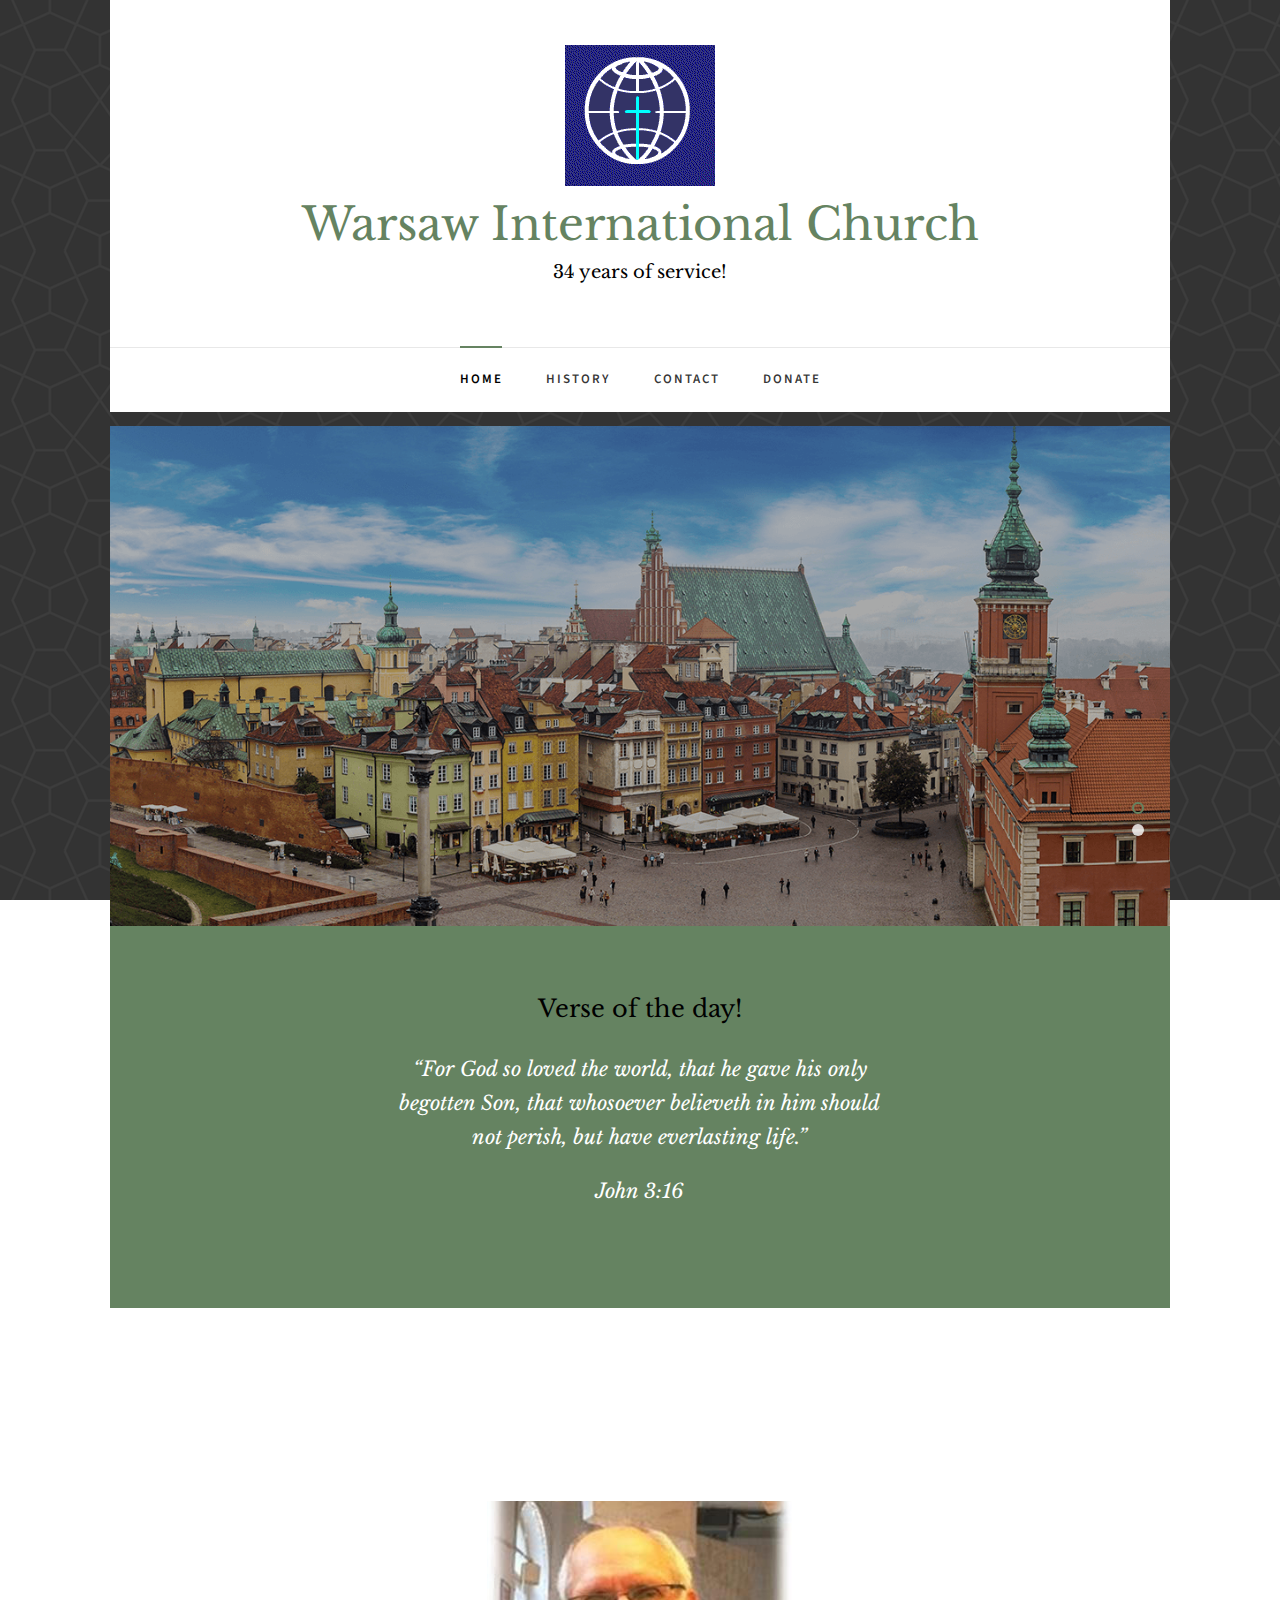
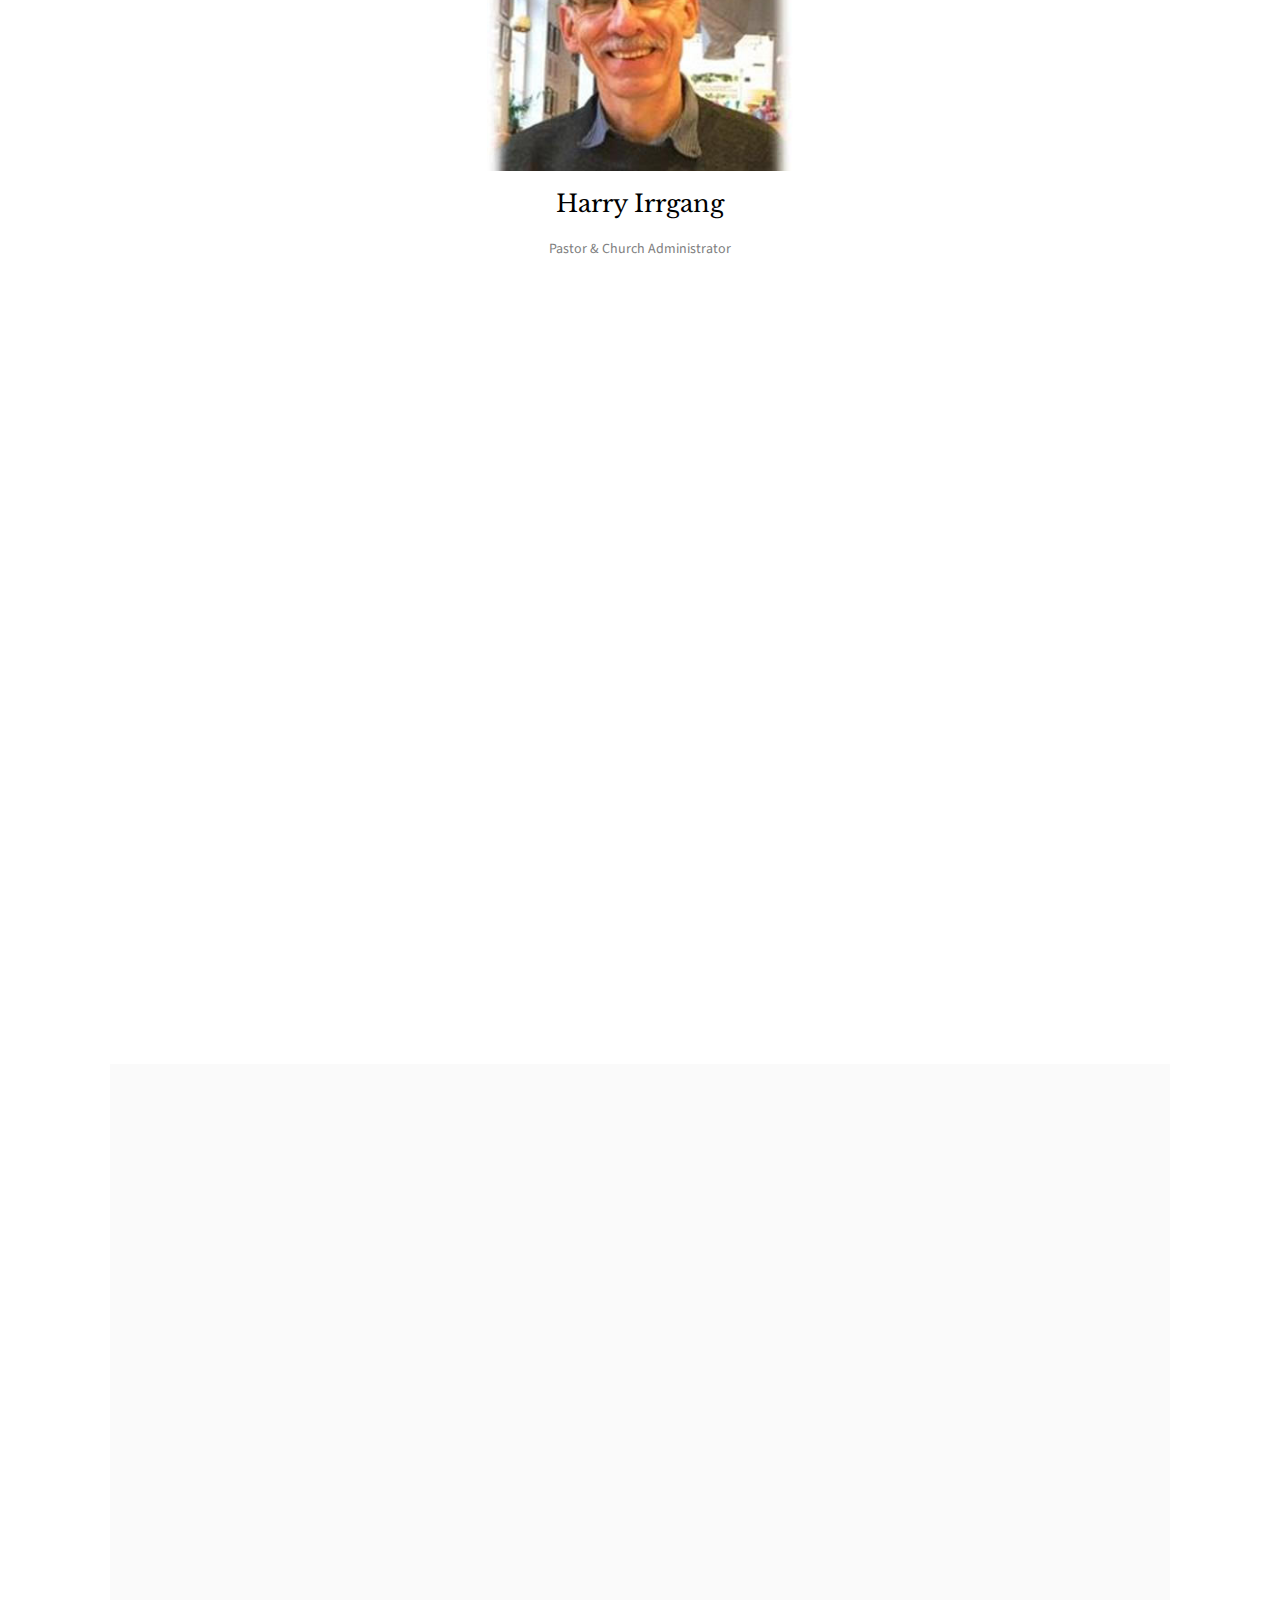
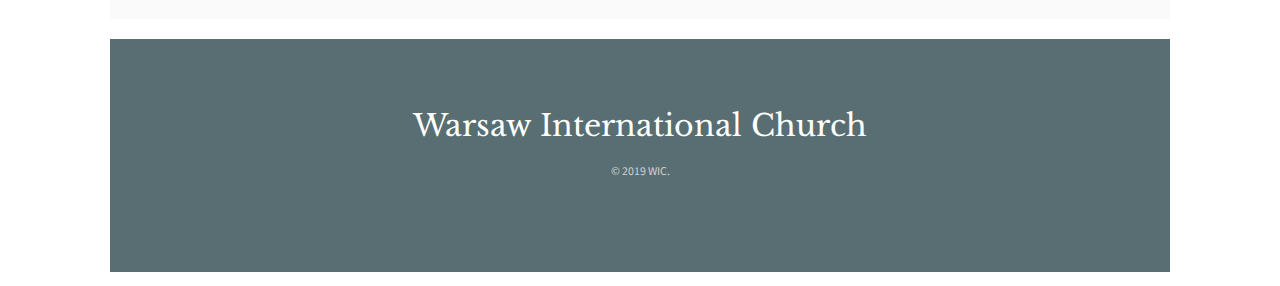
==== commit 02ca5c7a: "12th commit" ====
--- a/index.html
+++ b/index.html
@@ -90,7 +90,7 @@
 								</li> -->
 								<li><a href="about.html">History</a></li>
 								<li><a href="contact.html">Contact</a></li>
-								<li><a href="donate.html" class="donate">Donate</a></li>
+								<li><a href="donate.html">Donate</a></li>
 							</ul>
 						</div>
 					</div>
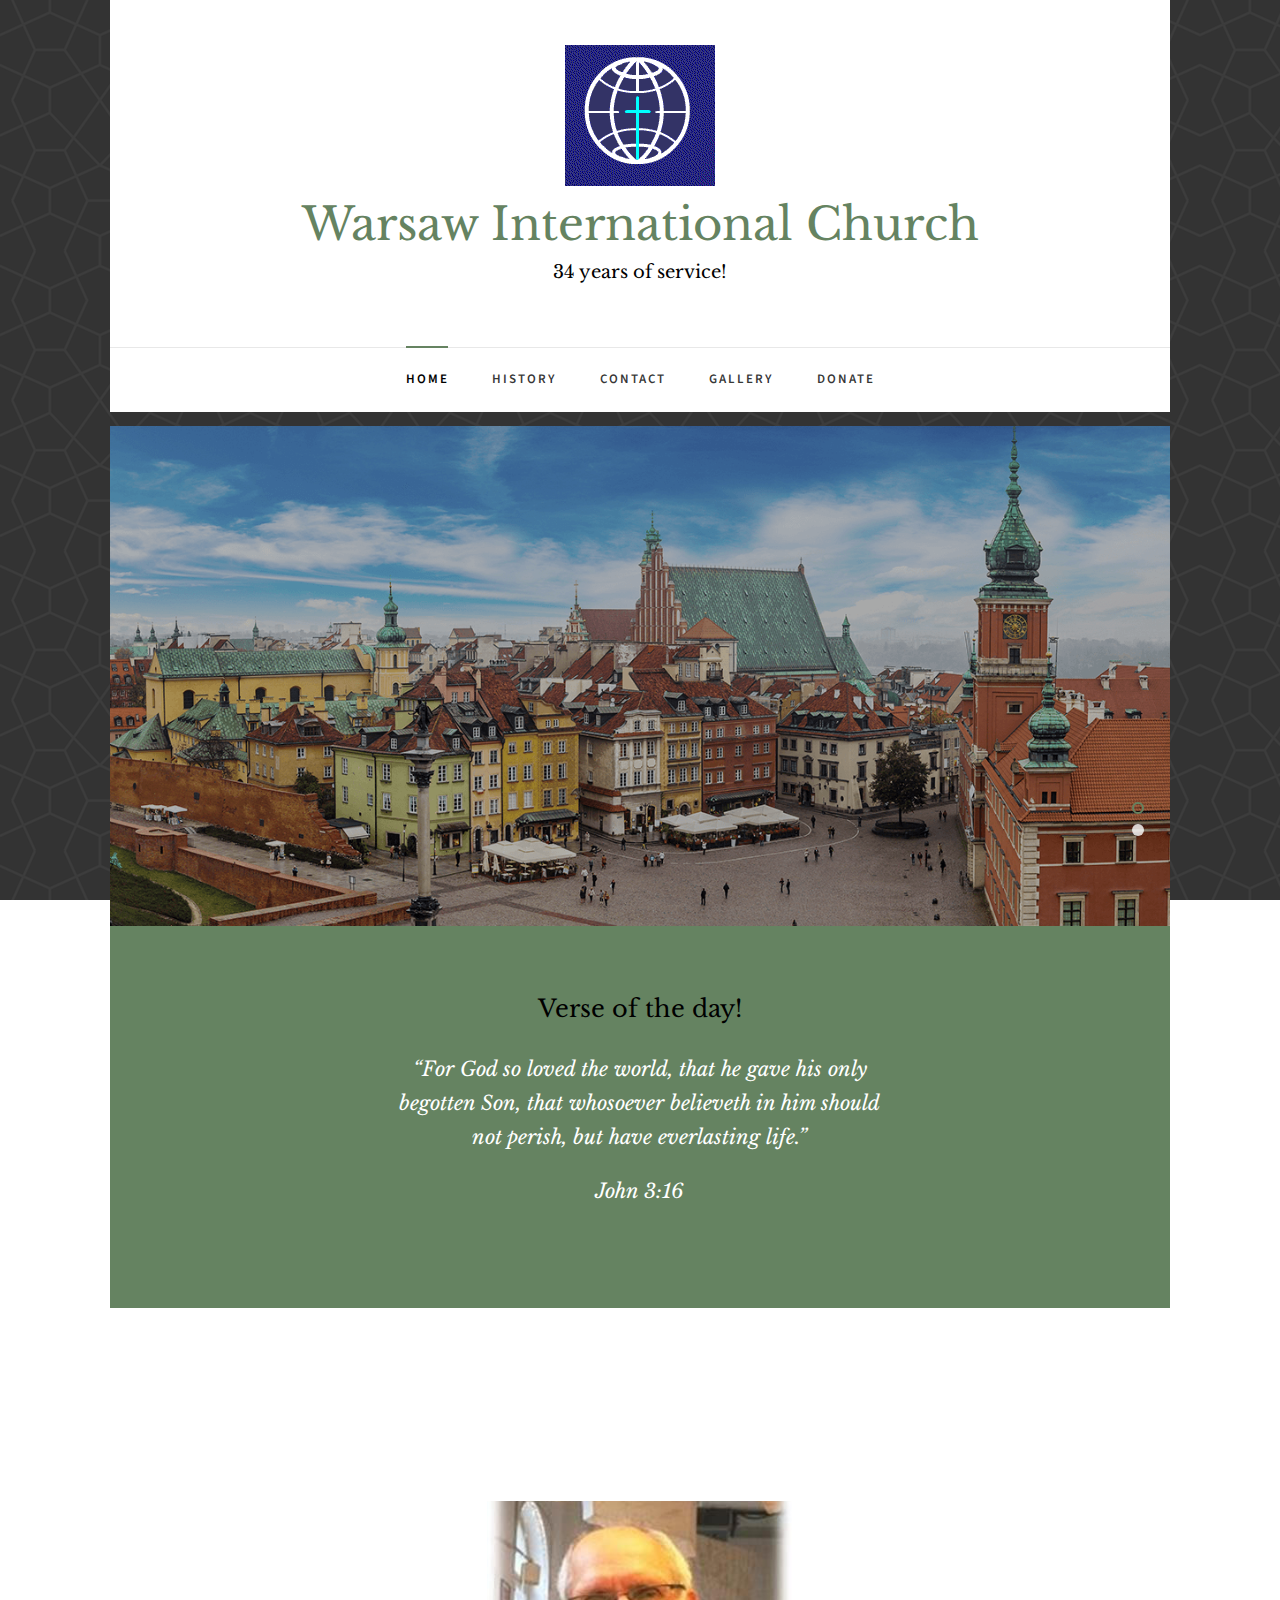
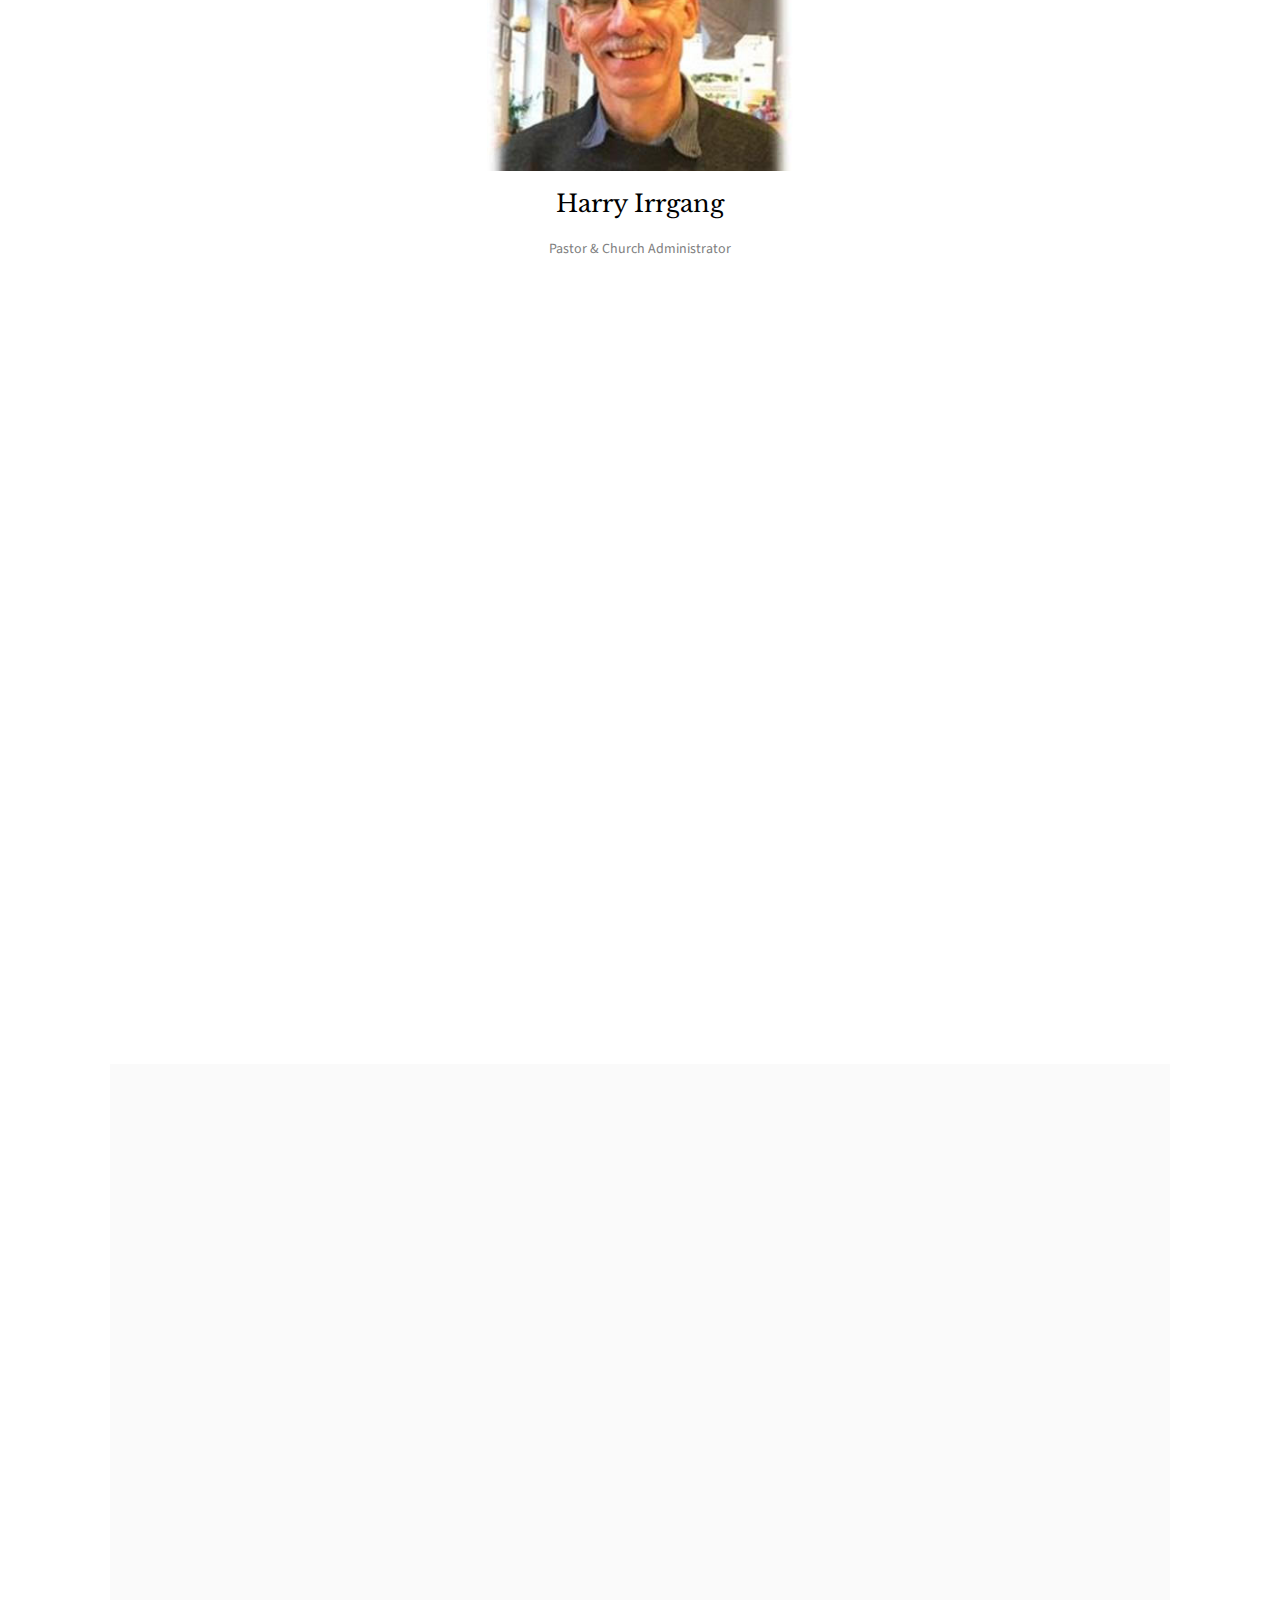
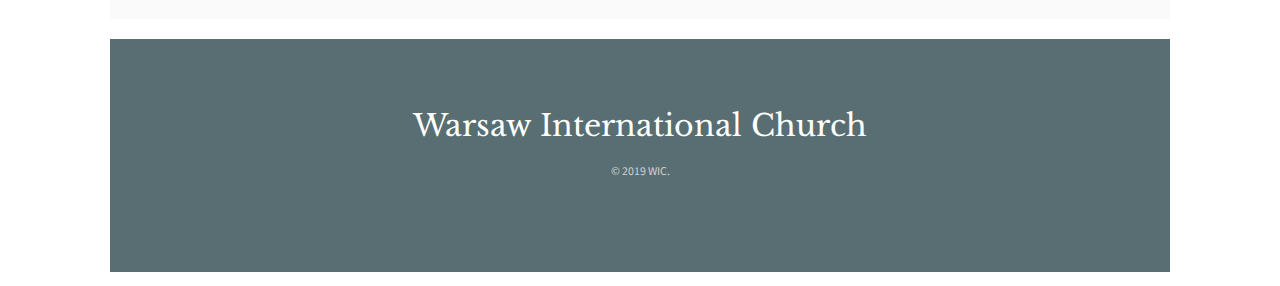
==== commit c50c5046: "14th commit" ====
--- a/index.html
+++ b/index.html
@@ -52,16 +52,11 @@
 	<!--[if lt IE 9]>
 	<script src="js/respond.min.js"></script>
 	<![endif]-->
-
-	<!-- bible gateway -->
-	<script src="https://www.biblegateway.com/votd/votd.write.callback.js"></script>
-	<script src="https://www.biblegateway.com/votd/get/?format=json&version=NIV&callback=BG.votdWriteCallback"></script>
 </head>
 
 <body>
 
 	<div class="fh5co-loader"></div>
-
 	<div id="page">
 		<nav class="fh5co-nav" role="navigation">
 			<div class="container-wrap">
@@ -90,7 +85,9 @@
 								</li> -->
 								<li><a href="about.html">History</a></li>
 								<li><a href="contact.html">Contact</a></li>
+								<li><a href="gallery.html">Gallery</a></li>
 								<li><a href="donate.html">Donate</a></li>
+
 							</ul>
 						</div>
 					</div>
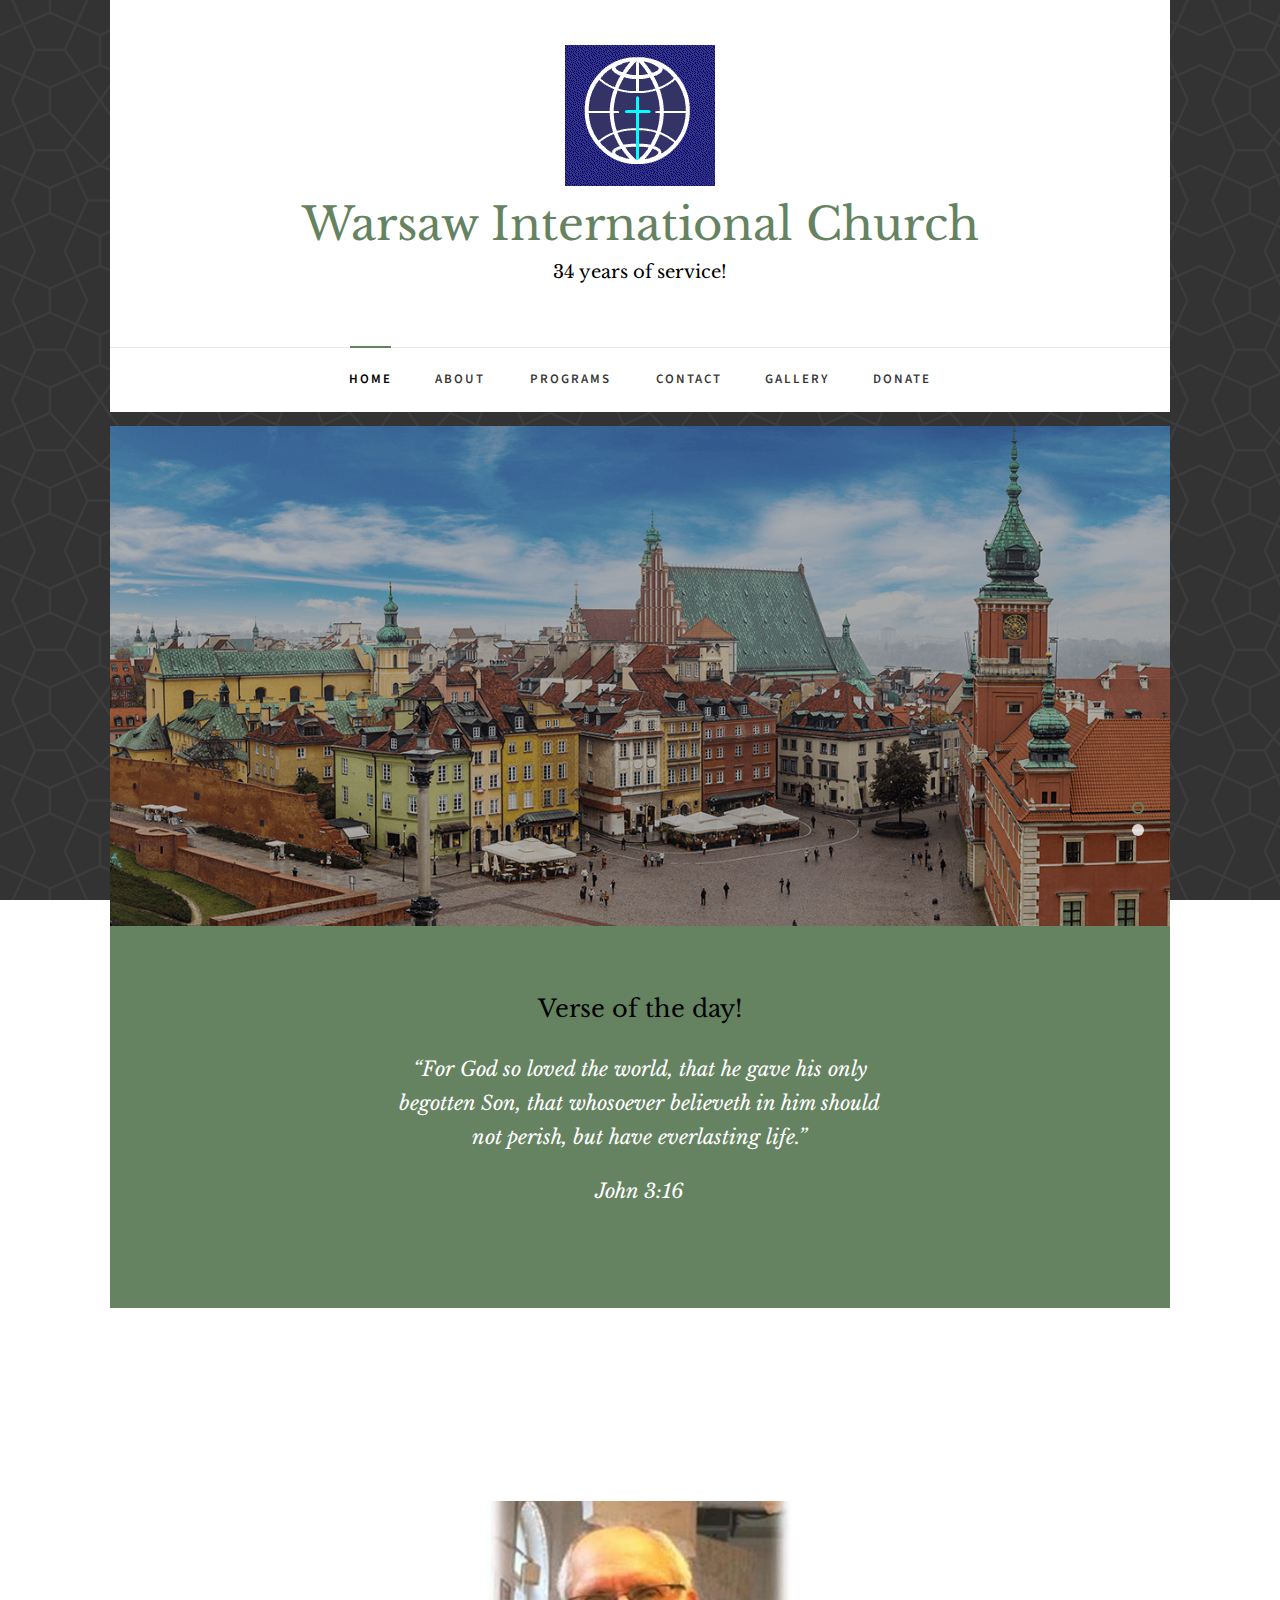
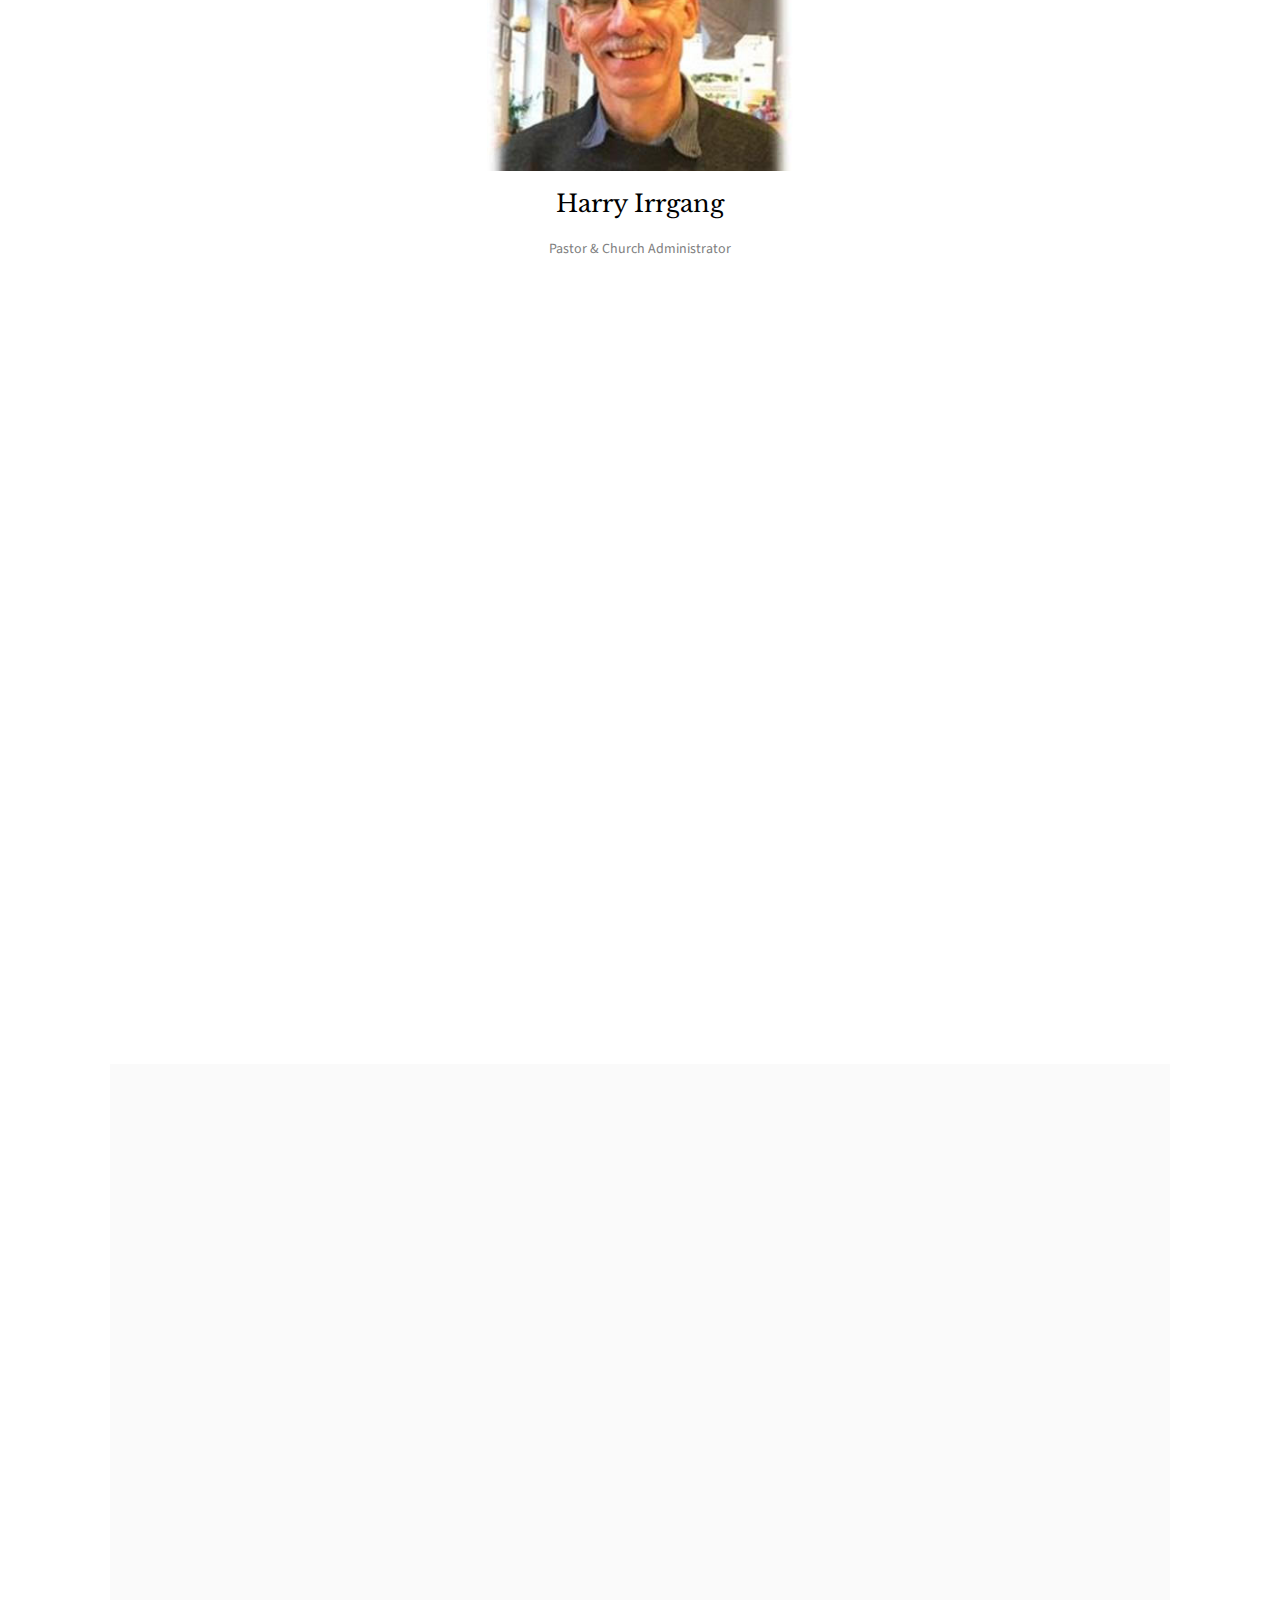
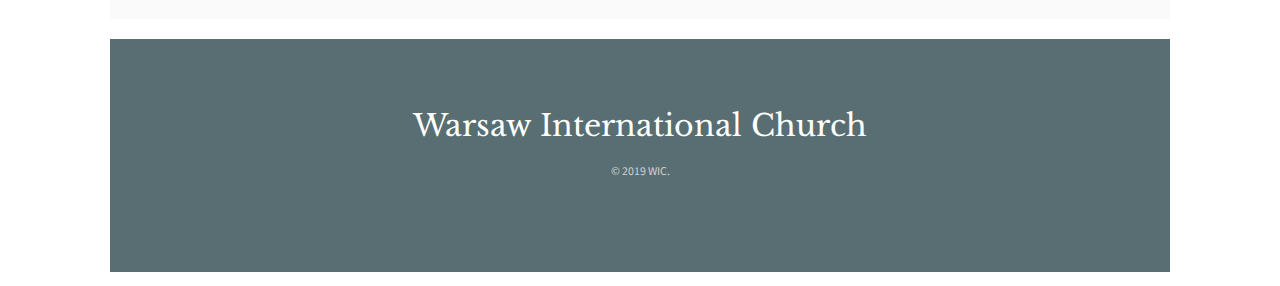
==== commit 441208b3: "Navbar" ====
--- a/index.html
+++ b/index.html
@@ -5,7 +5,8 @@
 	<meta charset="utf-8">
 	<meta http-equiv="X-UA-Compatible" content="IE=edge">
 	<title>Warsaw International Church</title>
-	<meta name="viewport" content="width=device-width, initial-scale=1">
+	<!-- 	<meta name="viewport" content="width=device-width, initial-scale=1"> -->
+	<meta name="viewport" content="width=1024">
 	<meta name="description" content="Warsaw International Church" />
 	<meta name="keywords" content="warsaw, church in warsaw, warsaw international church, poland, church in poland" />
 
@@ -74,16 +75,23 @@
 							<ul>
 								<li class="active"><a href="index.html">Home</a></li>
 								<!-- <li><a href="sermons.html">Sermons</a></li> -->
-								<!-- <li class="has-dropdown">
-									<a href="news.html">News</a>
+								<li class="has-dropdown">
+									<a href="#">About</a>
 									<ul class="dropdown">
-										<li><a href="#">Ministry</a></li>
-										<li><a href="#">Medical Missionary</a></li>
-										<li><a href="#">Country Living</a></li>
-										<li><a href="#">Gospel Workers</a></li>
+										<li><a href="#">Our Pastor</a></li>
+										<li><a href="about.html">Our History</a></li>
 									</ul>
-								</li> -->
-								<li><a href="about.html">History</a></li>
+								</li>
+
+								<li class="has-dropdown">
+									<a href="#">Programs</a>
+									<ul class="dropdown">
+										<li><a href="#">Bible Study</a></li>
+										<li><a href="#">Children</a></li>
+										<li><a href="#">Fellowship</a></li>
+									</ul>
+								</li>
+								<!-- <li><a href="about.html">History</a></li> -->
 								<li><a href="contact.html">Contact</a></li>
 								<li><a href="gallery.html">Gallery</a></li>
 								<li><a href="donate.html">Donate</a></li>
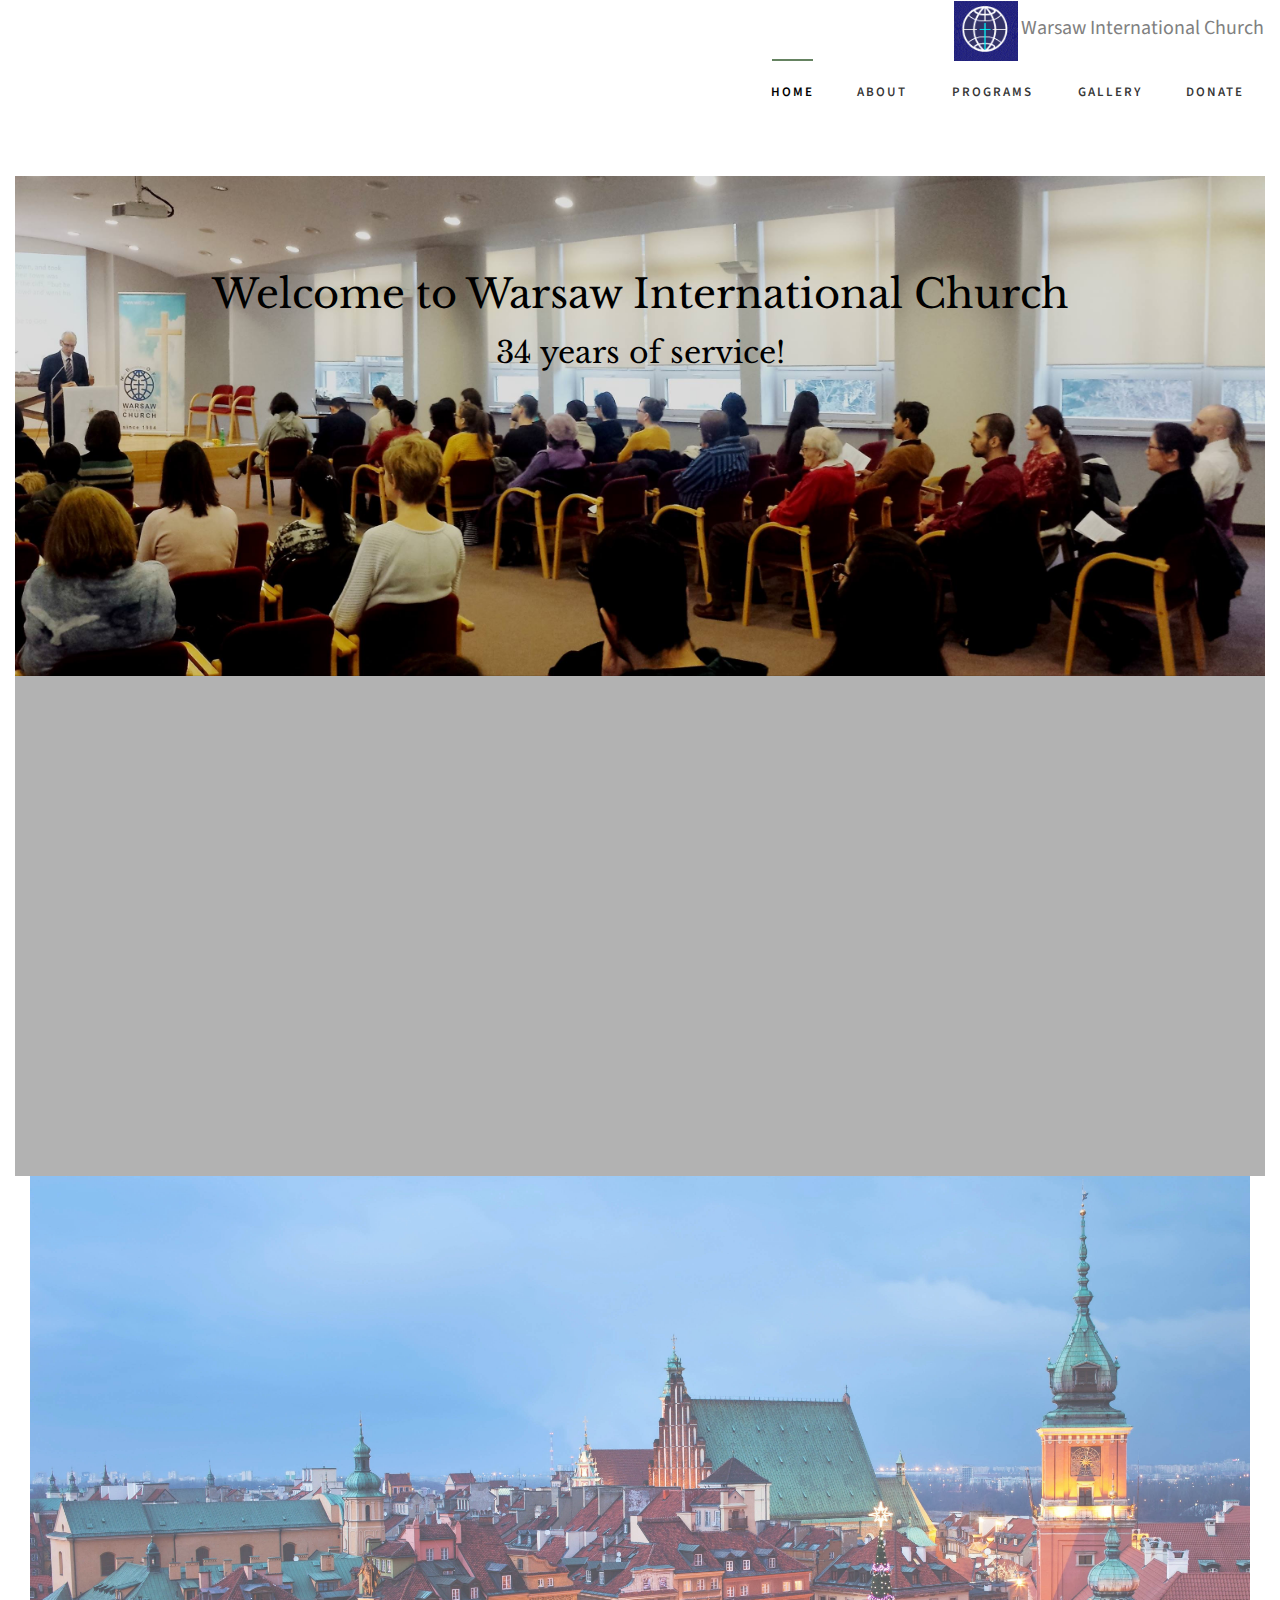
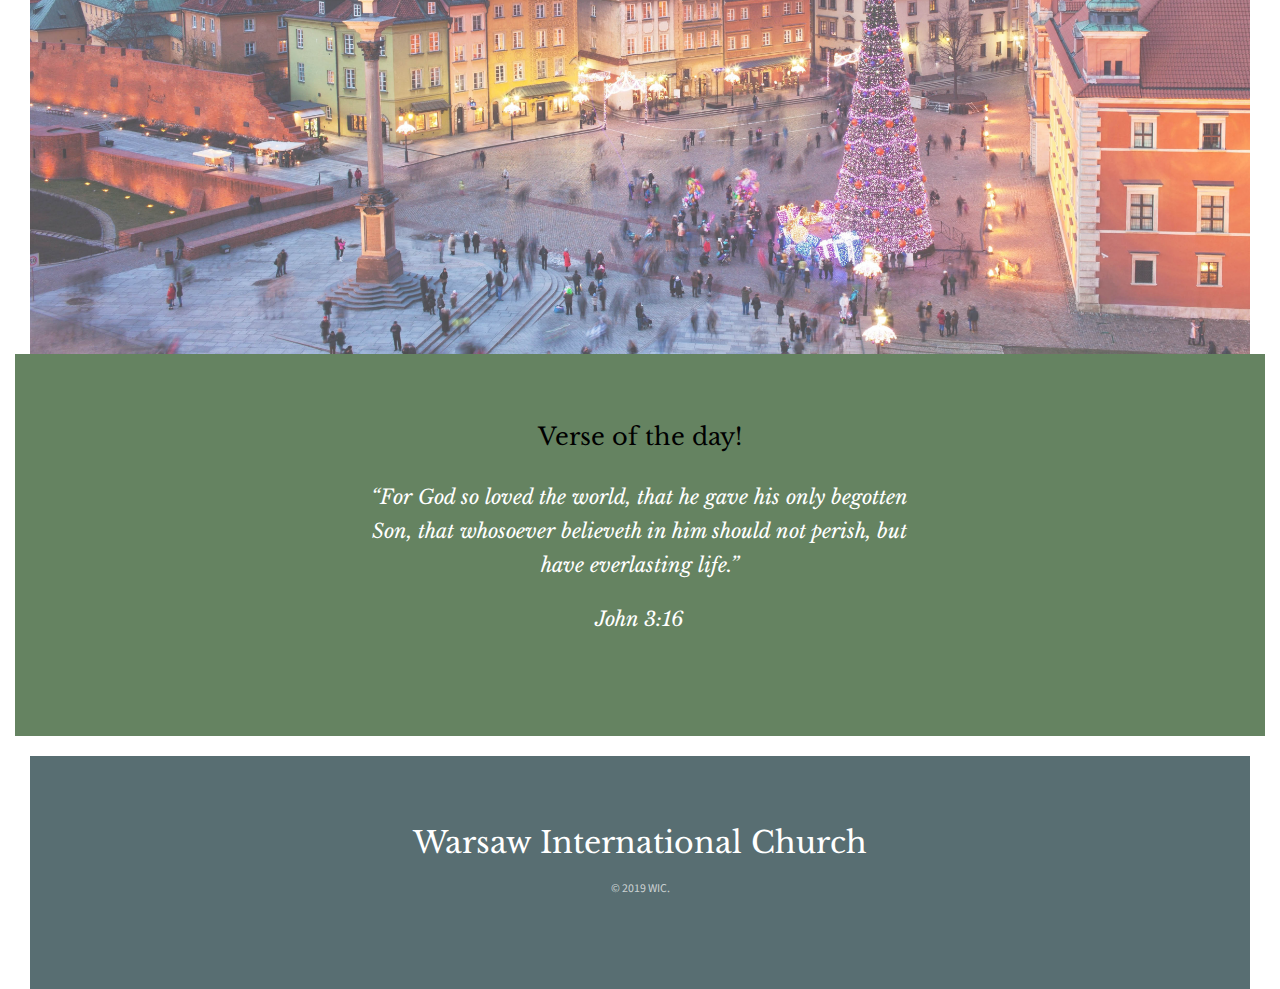
==== commit cb44dceb: "Update" ====
--- a/index.html
+++ b/index.html
@@ -33,6 +33,10 @@
 	<link rel="stylesheet" href="css/icomoon.css">
 	<!-- Bootstrap  -->
 	<link rel="stylesheet" href="css/bootstrap.css">
+	<link rel="stylesheet" href="https://stackpath.bootstrapcdn.com/bootstrap/4.2.1/css/bootstrap.min.css" integrity="sha384-GJzZqFGwb1QTTN6wy59ffF1BuGJpLSa9DkKMp0DgiMDm4iYMj70gZWKYbI706tWS"
+	 crossorigin="anonymous">
+	<link rel="stylesheet" href="https://use.fontawesome.com/releases/v5.7.1/css/all.css" integrity="sha384-fnmOCqbTlWIlj8LyTjo7mOUStjsKC4pOpQbqyi7RrhN7udi9RwhKkMHpvLbHG9Sr"
+	 crossorigin="anonymous">
 
 	<!-- Magnific Popup -->
 	<link rel="stylesheet" href="css/magnific-popup.css">
@@ -59,190 +63,166 @@
 
 	<div class="fh5co-loader"></div>
 	<div id="page">
-		<nav class="fh5co-nav" role="navigation">
-			<div class="container-wrap">
+		<nav class="fh5co-nav" role="navigation" style="background: white">
+			<div class="container-fluid">
 				<div class="top-menu">
 					<div class="row">
-						<div class="col-md-12 col-offset-0 text-center">
-							<div id="fh5co-logo">
-								<img src="./images/logo.PNG" />
-								<br>
-								<a href="index.html">Warsaw International Church</a>
-								<h4>34 years of service!</h4>
-							</div>
-						</div>
-						<div class="col-md-12 col-md-offset-0 text-center menu-1">
-							<ul>
+						<div class="navbar col-md-12 col-md-offset-0 text-right align-right menu-1 bg-white">
+							<img src="./images/logo.PNG" class="rounded-circle" style="height: 60px" />
+							<span href="index.html" class="mx-3" style="font-size: 20px">Warsaw International Church</span>
+							<ul class="ml-auto">
 								<li class="active"><a href="index.html">Home</a></li>
 								<!-- <li><a href="sermons.html">Sermons</a></li> -->
 								<li class="has-dropdown">
-									<a href="#">About</a>
+									<a href="#">About<i class="fas fa-sort-down" style="margin: 0;"></i></a>
 									<ul class="dropdown">
-										<li><a href="#">Our Pastor</a></li>
-										<li><a href="about.html">Our History</a></li>
+										<li><a href="pastor.html">Our Pastor</a></li>
+										<li><a href="history.html">Our History</a></li>
 									</ul>
 								</li>
 
 								<li class="has-dropdown">
-									<a href="#">Programs</a>
+									<a href="#">Programs <i class="fas fa-sort-down" style="margin: 0;"></i></a>
 									<ul class="dropdown">
-										<li><a href="#">Bible Study</a></li>
-										<li><a href="#">Children</a></li>
-										<li><a href="#">Fellowship</a></li>
+										<li><a href="biblestudy.html">Bible Study</a></li>
+										<li><a href="kids.html">Children</a></li>
+										<li><a href="fellowship.html">Fellowship</a></li>
 									</ul>
 								</li>
-								<!-- <li><a href="about.html">History</a></li> -->
-								<li><a href="contact.html">Contact</a></li>
+								<!-- <li><a href="contact.html">Contact</a></li> -->
 								<li><a href="gallery.html">Gallery</a></li>
 								<li><a href="donate.html">Donate</a></li>
-
 							</ul>
 						</div>
-					</div>
-
-				</div>
-			</div>
-		</nav>
-		<div class="container-wrap">
-			<aside id="fh5co-hero">
-				<div class="flexslider">
-					<ul class="slides">
-						<li style="background-image: url(./images/warsaw.png);">
-							<div class="overlay"></div>
-							<div class="container-fluid">
-								<div class="row">
-									<div class="col-md-6 col-md-offset-3 text-center">
-										<div class="slider-text">
-											<div class="slider-text-inner">
-												<h1>Worship every sunday at 11:00 AM</h1>
-												<h2>Entrance from Schillera Street
-													<br>
-													Church Services on 3rd FLOOR</h2>
-											</div>
+						<div class="col-md-12 col-offset-0 text-center" style="margin-top: 30px; ">
+							<div id="fh5co-logo" style="background-image: url(./images/header.jpg); height: 500px; background-size: cover ">
+								<!-- <img src="./images/logo.PNG" /> -->
+
+								<!-- <img src="./images/logo.PNG" style="margin: 0%; border: 2px solid black; float: left; position: absolute; left: 60px; top: -140px; max-width: 500px; width: 250px;" /> -->
+								<br>
+								<h1 style="font-size: 40px">Welcome to Warsaw International Church</h1>
+								<h2>34 years of service!</h2>
+							</div>
+						</div>
+					</div>
+				</div>
+			</div>
+	</div>
+	</nav>
+	<div class="container-fluid">
+		<aside id="fh5co-hero">
+			<div class="flexslider">
+				<ul class="slides">
+					<li>
+						<div class="overlay bg-white"></div>
+						<div class="container-fluid">
+							<div class="row">
+								<div class="col-md-6 col-md-offset-3 text-center">
+									<div class="slider-text">
+										<div class="slider-text-inner">
+											<h1 class="text-dark">Many Backgrounds, One Faith</h1>
+											<h4 style="color: black;">The Mission of Warsaw International Church is to bring together
+												Christians
+												of diverse backgrounds to express & nurture their faith through
+												English-language worship, fellowship, education and community
+												outreach, whether Warsaw is home for a day, a year, or a lifetime.
+												Our whole worship is focused on Jesus Christ our Lord and Saviour.</h4>
 										</div>
 									</div>
 								</div>
 							</div>
-						</li>
-						<li style="background-image: url(./images/warsaw2.jpg);">
-							<div class="overlay"></div>
-							<div class="container-fluid">
-								<div class="row">
-									<div class="col-md-6 col-md-offset-3 text-center">
-										<div class="slider-text">
-											<div class="slider-text-inner">
-												<h1>Many Backgrounds, One Faith</h1>
-												<h4 style="color: white;">The Mission of Warsaw International Church is to bring together
-													Christians
-													of diverse backgrounds to express & nurture their faith through
-													English-language worship, fellowship, education and community
-													outreach, whether Warsaw is home for a day, a year, or a lifetime.
-													Our whole worship is focused on Jesus Christ our Lord and Saviour.</h4>
-											</div>
-										</div>
-									</div>
-								</div>
-							</div>
-						</li>
-					</ul>
-				</div>
-			</aside>
-
-
-			<!-- VERSE OF THE DAY -->
-			<div id="fh5co-bible-verse">
-				<div class="overlay"></div>
-				<div class="row">
-					<div class="col-md-10 col-md-offset-1">
-						<div class="item">
-							<div class="bible-verse-slide active text-center">
-								<h3>Verse of the day!</h3>
-								<blockquote>
-									<p>&ldquo;For God so loved the world, that he gave his only begotten Son, that whosoever believeth in him
-										should not perish, but have everlasting life.&rdquo;</p>
-									<span>John 3:16</span>
-								</blockquote>
-							</div>
-						</div>
-					</div>
-				</div>
-			</div>
-
-			<!-- OUR PASTOR -->
-			<div id="fh5co-sermon">
+						</div>
+					</li>
+				</ul>
+			</div>
+		</aside>
+
+		<div class="container-fluid my-3">
+			<div id="fh5co-contact" style="background-image: url(./images/warsaw3.jpg); background-size: cover;">
 				<div class="row animate-box">
 					<div class="col-md-6 col-md-offset-3 text-center fh5co-heading">
-						<h2>Our Pastor</h2>
+						<h2>FIND US</h2>
 					</div>
 				</div>
 				<div class="row">
-					<div class="col-md-4 col-md-offset-4 text-center">
-						<div>
-							<div class="sermon" style="background-image: url(./images/pastorHarry.jpg);">
-							</div>
-							<h3>Harry Irrgang</h3>
-							<span>Pastor & Church Administrator</span>
-						</div>
-					</div>
-
-				</div>
-			</div>
-
-			<!-- WELCOME MESSAGE -->
-			<div id="fh5co-intro">
-				<div class="row animate-box">
-					<div class="col-md-12 col-md-offset-0 text-left">
-						<h2>Welcome!</h2>
-						<span>
-							If you have recently moved to Warsaw, and are looking for a church home or a congregation to visit, we welcome
-							you to our worship!
-							If you are planning travels and will be in Warsaw on a Sunday, we welcome you to our worship!
-							If you are a long-term resident of Warsaw and are in search of an English-language congregation, we welcome you
-							to our worship!
-							Whether you are a diplomat, student, business executive, teacher, refugee, artist, musician or “you name it!” we
-							welcome you!
-							Wherever you are in your spiritual journey, if you are in this region, you are welcome, whether to visit for a
-							day or to make WIC your spiritual ‘home' away from home.
-							<br>
-							<br>
-							Warsaw International Church is an international, interdenominational congregation within the worldwide Body of
-							Christ. We seek to live lives of faithfulness, joy, and service to one another as we express our shared
-							Christian faith. We celebrate that ours was the first English-language congregation to worship in Warsaw during
-							the latter Communist period of the late l970s. The congregation worshipped in private in those days. After the
-							fall of communism in l989, we were the first to become a public congregation at our wonderful site on the edge
-							of Old Town. We are still there at 21 Miodowa in the Protestant-Orthodox Seminary.
-							<br>
-							<br>
-							We are truly international. Normally at Sunday worship, one can expect to see about ten different countries
-							represented, and sometimes more. As people from many different national and cultural traditions, our common
-							language of worship is English, and we celebrate together the universal goodness of our God.
-							<br>
-							<br>
-							We are interdenominational. Because the Church of Jesus Christ is bigger than any one denomination, we celebrate
-							the diverse backgrounds of our members and participants. We rejoice in the gifts that come from the many
-							denominational backgrounds represented among us. And we welcome everyone’s involvement.
-							<br>
-							<br>
-							It is our prayer that by your participation in our midst, WIC will be a blessing to you as you will be to us.
-							Together we can be more faithful and more whole in our lives as Christians in the community. If you have any
-							further questions, please contact me (pastor), using the information on the main page.
-							<br>
-							<br>
-							And, again, welcome!
-							<br>
-							<br>
-							God bless and keep you!
-							<br>
-							<br>
-							Warsaw International Church
-						</span>
-					</div>
-				</div>
-			</div>
-			<!-- <hr> -->
-
-			<!-- CONTACT -->
-			<!-- <div id="fh5co-contact" class="bg-success">
+					<div class="col-md-6 animate-box">
+						<h1>EVERY SUNDAY AT 11:00 AM </h1>
+						<h3>Our Address</h3>
+						<ul class="contact-info">
+							<li style="font-size: 18px"><i class="icon-location4 text-dark"></i>Miodowa 21b (near Old Town)
+								[Entrance from Schillera Street,
+								church service on 3rd floor]
+								<br>
+								<strong><span>Nearest bus stop: "Kapitulna" </span></strong>
+								<br>
+								Miodowa street
+								Buses: 116, 178, 180
+								( 3min walk along Miodowa, direction Dluga Str. )
+								<br class="breakk" />
+								<strong><span>Metro station or Tram stop: "Ratusz Arsenal"</span></strong>
+								<br>
+
+								( 5min walk along Aleja Solidarnosci street,
+								enter Leona Schillera street and at the far end
+								you can find us on right hand side. )
+
+							</li>
+							<li><i class="icon-phone3 text-dark"></i><span style="font-size: 20px">+48 601-331-032 </span></li>
+							<li style="font-size: 20px"><i class="far fa-envelope text-dark"></i>pastor@wic.org.pl / harry.irrgang@wp.pl</li>
+						</ul>
+					</div>
+					<div class="col-md-6 animate-box">
+						<div class="row">
+							<div class="p-1 col-md-12">
+								<iframe src="https://www.google.com/maps/embed?pb=!1m18!1m12!1m3!1d2442.7525402322676!2d21.00512291614952!3d52.247878279763576!2m3!1f0!2f0!3f0!3m2!1i1024!2i768!4f13.1!3m3!1m2!1s0x471ecc65130b97e5%3A0x869e39bb681c945c!2sWarsaw+International+Church!5e0!3m2!1sid!2sid!4v1547227393805"
+								 width="650" height="400" frameborder="0" style="border:0" allowfullscreen></iframe>
+							</div>
+						</div>
+					</div>
+				</div>
+			</div>
+		</div><!-- END container-wrap -->
+
+		<!-- <li style="background-image: url(./images/warsaw.png);">
+			<div class="overlay"></div>
+			<div class="container-fluid">
+				<div class="row">
+					<div class="col-md-6 col-md-offset-3 text-center">
+						<div class="slider-text">
+							<div class="slider-text-inner">
+								<h1>Worship every sunday at 11:00 AM</h1>
+								<h2>Entrance from Schillera Street
+									<br>
+									Church Services on 3rd FLOOR</h2>
+							</div>
+						</div>
+					</div>
+				</div>
+			</div>
+		</li> -->
+		<!-- VERSE OF THE DAY -->
+		<div id="fh5co-bible-verse">
+			<div class="overlay"></div>
+			<div class="row">
+				<div class="col-md-10 col-md-offset-1">
+					<div class="item">
+						<div class="bible-verse-slide active text-center">
+							<h3>Verse of the day!</h3>
+							<blockquote>
+								<p>&ldquo;For God so loved the world, that he gave his only begotten Son, that whosoever believeth in him
+									should not perish, but have everlasting life.&rdquo;</p>
+								<span>John 3:16</span>
+							</blockquote>
+						</div>
+					</div>
+				</div>
+			</div>
+		</div>
+
+		<!-- <hr> -->
+
+		<!-- CONTACT -->
+		<!-- <div id="fh5co-contact" class="bg-success">
 				<div class="row animate-box">
 					<div class="col-md-6 col-md-offset-3 text-center fh5co-heading">
 						<h2>Contact us</h2>
@@ -287,170 +267,170 @@
 				</div>
 			</div> -->
 
-			<div id="fh5co-services" class="fh5co-light-grey">
-				<div class="row animate-box">
-					<div class="col-md-6 col-md-offset-3 text-center fh5co-heading">
-						<h2>Programs</h2>
-					</div>
-				</div>
-				<div class="row">
-					<div class="col-md-4 animate-box">
-						<div class="services" style="cursor: pointer" data-toggle="modal" data-target="#modal1">
-							<aclass="img-holder"><img class="img-responsive" src="./images/bible.jpg" alt="Bible"></a>
-								<div class="desc">
-									<br>
-									<h3><a>Bible Studies</a></h3>
-									<a>More detail <i class="icon-arrow-right3"></i></a>
-								</div>
-						</div>
-					</div>
-					<div class="col-md-4 animate-box">
-						<div class="services" style="cursor: pointer" data-toggle="modal" data-target="#modal2">
-							<a class="img-holder"><img class="img-responsive" src="./images/children.jpg" alt="Children"></a>
+		<!-- <div id="fh5co-services" class="fh5co-light-grey">
+			<div class="row animate-box">
+				<div class="col-md-6 col-md-offset-3 text-center fh5co-heading">
+					<h2>Programs</h2>
+				</div>
+			</div>
+			<div class="row">
+				<div class="col-md-4 animate-box">
+					<div class="services" style="cursor: pointer" data-toggle="modal" data-target="#modal1">
+						<aclass="img-holder"><img class="img-responsive" src="./images/bible.jpg" alt="Bible"></a>
 							<div class="desc">
-								<h3><a>Children</a></h3>
+								<br>
+								<h3><a>Bible Studies</a></h3>
 								<a>More detail <i class="icon-arrow-right3"></i></a>
 							</div>
-						</div>
-					</div>
-					<div class="col-md-4 animate-box">
-						<div class="services" style="cursor: pointer" data-toggle="modal" data-target="#modal3">
-							<a class="img-holder"><img class="img-responsive" src="./images/fellowship.jpg" alt="Fellowship"></a>
-							<div class="desc">
-								<h3><a>Fellowship</a></h3>
-								<a>More detail <i class="icon-arrow-right3"></i></a>
-							</div>
-						</div>
-					</div>
-				</div>
-			</div>
-
-			<!-- MODAL -->
-
-			<div class="modal fade" id="modal1" tabindex="-1" role="dialog" aria-labelledby="exampleModalLabel" aria-hidden="true">
-				<div class="modal-dialog" role="document">
-					<div class="modal-content">
-						<div class="modal-header">
-							<h5 class="modal-title" id="exampleModalLabel">Bible Studies</h5>
-						</div>
-						<div class="modal-body">
-							You are also warmly invited to attend our Fellowship Group on the second and fourth Thursday of every month! <br><br>
-							<strong>What we do?</strong>
-							<br>
-							We meet for singing, bible study, and prayer
-							<br>
-							<br>
-							<strong>When and where is it?</strong>
-							<br>
-							Time: &nbsp 6:30 pm
-							<br>
-							Address: Kredytowa 4 Street (next to a restaurant)
-							<br>
-							Note: The intercom (house phone) number is: 16 key 6227. Go inside and then through the door on the right, by
-							the stairs.
-							<br>
-							The meeting lasts ~2 hours, but you can come and go any time you choose.
-						</div>
-						<div class="modal-footer">
-							<button type="button" class="btn btn-secondary" data-dismiss="modal">Close</button>
-						</div>
-					</div>
-				</div>
-			</div>
-
-			<div class="modal fade" id="modal2" tabindex="-1" role="dialog" aria-labelledby="exampleModalLabel" aria-hidden="true">
-				<div class="modal-dialog" role="document">
-					<div class="modal-content">
-						<div class="modal-header">
-							<h5 class="modal-title" id="exampleModalLabel">Children</h5>
-						</div>
-						<div class="modal-body">
-							<center>
-								<strong>
-									“We provide Sunday School for children during the service”.
-								</strong>
-							</center>
-							<br>
-							<br>
-							At WIC:
-							<br>
-							<br>
+					</div>
+				</div>
+				<div class="col-md-4 animate-box">
+					<div class="services" style="cursor: pointer" data-toggle="modal" data-target="#modal2">
+						<a class="img-holder"><img class="img-responsive" src="./images/children.jpg" alt="Children"></a>
+						<div class="desc">
+							<h3><a>Children</a></h3>
+							<a>More detail <i class="icon-arrow-right3"></i></a>
+						</div>
+					</div>
+				</div>
+				<div class="col-md-4 animate-box">
+					<div class="services" style="cursor: pointer" data-toggle="modal" data-target="#modal3">
+						<a class="img-holder"><img class="img-responsive" src="./images/fellowship.jpg" alt="Fellowship"></a>
+						<div class="desc">
+							<h3><a>Fellowship</a></h3>
+							<a>More detail <i class="icon-arrow-right3"></i></a>
+						</div>
+					</div>
+				</div>
+			</div>
+		</div>
+
+		<!-- MODAL -->
+
+		<!-- <div class="modal fade" id="modal1" tabindex="-1" role="dialog" aria-labelledby="exampleModalLabel" aria-hidden="true">
+			<div class="modal-dialog" role="document">
+				<div class="modal-content">
+					<div class="modal-header">
+						<h5 class="modal-title" id="exampleModalLabel">Bible Studies</h5>
+					</div>
+					<div class="modal-body">
+						You are also warmly invited to attend our Fellowship Group on the second and fourth Thursday of every month! <br><br>
+						<strong>What we do?</strong>
+						<br>
+						We meet for singing, bible study, and prayer
+						<br>
+						<br>
+						<strong>When and where is it?</strong>
+						<br>
+						Time: &nbsp 6:30 pm
+						<br>
+						Address: Kredytowa 4 Street (next to a restaurant)
+						<br>
+						Note: The intercom (house phone) number is: 16 key 6227. Go inside and then through the door on the right, by
+						the stairs.
+						<br>
+						The meeting lasts ~2 hours, but you can come and go any time you choose.
+					</div>
+					<div class="modal-footer">
+						<button type="button" class="btn btn-secondary" data-dismiss="modal">Close</button>
+					</div>
+				</div>
+			</div>
+		</div>
+
+		<div class="modal fade" id="modal2" tabindex="-1" role="dialog" aria-labelledby="exampleModalLabel" aria-hidden="true">
+			<div class="modal-dialog" role="document">
+				<div class="modal-content">
+					<div class="modal-header">
+						<h5 class="modal-title" id="exampleModalLabel">Children</h5>
+					</div>
+					<div class="modal-body">
+						<center>
+							<strong>
+								“We provide Sunday School for children during the service”.
+							</strong>
+						</center>
+						<br>
+						<br>
+						At WIC:
+						<br>
+						<br>
+						<ul>
+							<li>children of all ages are loved unconditionally;</li>
+							<li>we celebrate the lessons to be learned in a setting that reflects God's diverse family;</li>
+							<li>children learn scripture, stories from the Bible and sing Christian songs;</li>
+							<li>children's God-given gifts are celebrated through creative, hands-on activities;</li>
+							<li>children tell their stories and pray for each other. We encourage:</li>
 							<ul>
-								<li>children of all ages are loved unconditionally;</li>
-								<li>we celebrate the lessons to be learned in a setting that reflects God's diverse family;</li>
-								<li>children learn scripture, stories from the Bible and sing Christian songs;</li>
-								<li>children's God-given gifts are celebrated through creative, hands-on activities;</li>
-								<li>children tell their stories and pray for each other. We encourage:</li>
-								<ul>
-									<li>parental involvement on Sunday mornings;</li>
-									<li>creation and implementation of new ministries for children;</li>
-									<li>prayer and Bible stories at home.</li>
-								</ul>
-
+								<li>parental involvement on Sunday mornings;</li>
+								<li>creation and implementation of new ministries for children;</li>
+								<li>prayer and Bible stories at home.</li>
 							</ul>
-							<br>
-							<br>
-							Please speak to us about any concerns or ideas that you have! The following resources may help you at home - and
-							please share any resources that have been especially helpful to you.
-							<br>
-							<br>
-							www.bigideafun.com (the VeggieTales website)
-							<br>
-							www.kidsministry.com (access to downloadable resources)
-							<br>
-							www.livingvalues.net (not specifically Christian, but excellent for kids at home, school, scouts)
-						</div>
-						<div class="modal-footer">
-							<button type="button" class="btn btn-secondary" data-dismiss="modal">Close</button>
-						</div>
-					</div>
-				</div>
-			</div>
-
-			<div class="modal fade" id="modal3" tabindex="-1" role="dialog" aria-labelledby="exampleModalLabel" aria-hidden="true">
-				<div class="modal-dialog" role="document">
-					<div class="modal-content">
-						<div class="modal-header">
-							<h5 class="modal-title" id="exampleModalLabel">Fellowship</h5>
-						</div>
-						<div class="modal-body">
-							<center><em><strong>International "potluck" Lunches</strong></em></center>
-							"bring something to share
-							with the whole group" lunches are a
-							time of
-							fellowship, sharing experiences and exceptional food.
-							They take place about every 6 weeks.
-							<br>
-							<br>
-
-							You are also warmly invited to attend our Fellowship Group on the second and fourth Thursday of every month! <br><br>
-							<strong>What we do?</strong>
-							<br>
-							We meet for singing, bible study, and prayer.
-							<br>
-							<br>
-							<strong>When and where is it?</strong>
-							<br>
-							Time: 6:30 pm
-							<br>
-							Address: Kredytowa 4 Street (next to a restaurant)
-							<br>
-							Note: The intercom (house phone) number is: 16 key 6227. Go inside and then through the door on the right, by
-							the stairs.
-							<br>
-							The meeting lasts ~2 hours, but you can come and go any time you choose.
-						</div>
-						<div class="modal-footer">
-							<button type="button" class="btn btn-secondary" data-dismiss="modal">Close</button>
-						</div>
-					</div>
-				</div>
-			</div>
-
-
-
-
-			<!-- <div id="fh5co-events">
+
+						</ul>
+						<br>
+						<br>
+						Please speak to us about any concerns or ideas that you have! The following resources may help you at home - and
+						please share any resources that have been especially helpful to you.
+						<br>
+						<br>
+						www.bigideafun.com (the VeggieTales website)
+						<br>
+						www.kidsministry.com (access to downloadable resources)
+						<br>
+						www.livingvalues.net (not specifically Christian, but excellent for kids at home, school, scouts)
+					</div>
+					<div class="modal-footer">
+						<button type="button" class="btn btn-secondary" data-dismiss="modal">Close</button>
+					</div>
+				</div>
+			</div>
+		</div>
+
+		<div class="modal fade" id="modal3" tabindex="-1" role="dialog" aria-labelledby="exampleModalLabel" aria-hidden="true">
+			<div class="modal-dialog" role="document">
+				<div class="modal-content">
+					<div class="modal-header">
+						<h5 class="modal-title" id="exampleModalLabel">Fellowship</h5>
+					</div>
+					<div class="modal-body">
+						<center><em><strong>International "potluck" Lunches</strong></em></center>
+						"bring something to share
+						with the whole group" lunches are a
+						time of
+						fellowship, sharing experiences and exceptional food.
+						They take place about every 6 weeks.
+						<br>
+						<br>
+
+						You are also warmly invited to attend our Fellowship Group on the second and fourth Thursday of every month! <br><br>
+						<strong>What we do?</strong>
+						<br>
+						We meet for singing, bible study, and prayer.
+						<br>
+						<br>
+						<strong>When and where is it?</strong>
+						<br>
+						Time: 6:30 pm
+						<br>
+						Address: Kredytowa 4 Street (next to a restaurant)
+						<br>
+						Note: The intercom (house phone) number is: 16 key 6227. Go inside and then through the door on the right, by
+						the stairs.
+						<br>
+						The meeting lasts ~2 hours, but you can come and go any time you choose.
+					</div>
+					<div class="modal-footer">
+						<button type="button" class="btn btn-secondary" data-dismiss="modal">Close</button>
+					</div>
+				</div>
+			</div>
+		</div> -->
+
+
+
+
+		<!-- <div id="fh5co-events">
 				<div class="row animate-box">
 					<div class="col-md-6 col-md-offset-3 text-center fh5co-heading">
 						<h2>Our Events</h2>
@@ -548,20 +528,20 @@
 				</div>
 			</div>
 		</div> -->
-			<!-- END container-wrap -->
-
-			<div class="container-wrap">
-				<footer id="fh5co-footer" role="contentinfo">
-					<!-- <div class="col-md-4 text-center">
+		<!-- END container-wrap -->
+
+		<div class="container-fluid">
+			<footer id="fh5co-footer" role="contentinfo">
+				<!-- <div class="col-md-4 text-center">
 						<h3>Miodowa 21b (near Old Town)
 							[Entrance from Schillera Street
 							church service on 3rd floor]
 						</h3>
 					</div> -->
-					<div class="col-md-12 text-center">
-						<h2><a href="#">Warsaw International Church</a></h2>
-					</div>
-					<!-- <div class="col-md-4 text-center">
+				<div class="col-md-12 text-center">
+					<h2><a href="#">Warsaw International Church</a></h2>
+				</div>
+				<!-- <div class="col-md-4 text-center">
 						<p>
 							<ul class="fh5co-social-icons">
 								<li><a href="#"><i class="icon-twitter2"></i></a></li>
@@ -570,41 +550,53 @@
 							</ul>
 						</p>
 					</div> -->
-					<div class="row copyright">
-						<div class="col-md-12 text-center">
-							<p>
-								<small class="block">&copy; 2019 WIC.</small>
-								<!-- <small class="block">Designed by <a href="http://freehtml5.co/" target="_blank">FreeHTML5.co</a> </small> -->
-							</p>
-						</div>
-					</div>
-				</footer>
-			</div><!-- END container-wrap -->
-		</div>
-
-		<div class="gototop js-top">
-			<a href="#" class="js-gotop"><i class="icon-arrow-up2"></i></a>
-		</div>
-
-		<!-- jQuery -->
-		<script src="js/jquery.min.js"></script>
-		<!-- jQuery Easing -->
-		<script src="js/jquery.easing.1.3.js"></script>
-		<!-- Bootstrap -->
-		<script src="js/bootstrap.min.js"></script>
-		<!-- Waypoints -->
-		<script src="js/jquery.waypoints.min.js"></script>
-		<!-- Flexslider -->
-		<script src="js/jquery.flexslider-min.js"></script>
-		<!-- Carousel -->
-		<script src="js/owl.carousel.min.js"></script>
-		<!-- Magnific Popup -->
-		<script src="js/jquery.magnific-popup.min.js"></script>
-		<script src="js/magnific-popup-options.js"></script>
-		<!-- Counters -->
-		<script src="js/jquery.countTo.js"></script>
-		<!-- Main -->
-		<script src="js/main.js"></script>
+				<div class="row copyright">
+					<div class="col-md-12 text-center">
+						<p>
+							<small class="block">&copy; 2019 WIC.</small>
+							<!-- <small class="block">Designed by <a href="http://freehtml5.co/" target="_blank">FreeHTML5.co</a> </small> -->
+						</p>
+					</div>
+				</div>
+			</footer>
+		</div><!-- END container-wrap -->
+	</div>
+
+	<div class="gototop js-top">
+		<a href="#" class="js-gotop"><i class="icon-arrow-up2"></i></a>
+	</div>
+
+	<!-- jQuery -->
+	<script src="js/jquery.min.js"></script>
+	<!-- jQuery Easing -->
+	<script src="js/jquery.easing.1.3.js"></script>
+	<!-- Bootstrap -->
+	<script src="js/bootstrap.min.js"></script>
+	<!-- Waypoints -->
+	<script src="js/jquery.waypoints.min.js"></script>
+	<!-- Flexslider -->
+	<script src="js/jquery.flexslider-min.js"></script>
+	<!-- Carousel -->
+	<script src="js/owl.carousel.min.js"></script>
+	<!-- Magnific Popup -->
+	<script src="js/jquery.magnific-popup.min.js"></script>
+	<script src="js/magnific-popup-options.js"></script>
+	<!-- Counters -->
+	<script src="js/jquery.countTo.js"></script>
+	<!-- Main -->
+	<script src="js/main.js"></script>
+	<script>$(document).ready(function () {
+			$(window).on("scroll", function () {
+				if ($(window).scrollTop() >= 30) {
+					$(".navbar").addClass("compressed");
+					$(".header-icons-noti").addClass("header-icons-noti2");
+				} else {
+					$(".navbar").removeClass("compressed");
+					$(".header-icons-noti").removeClass("header-icons-noti2");
+				}
+			});
+		});
+	</script>
 
 </body>
 
--- a/css/style.css
+++ b/css/style.css
@@ -16,7 +16,18 @@
   font-size: 14px;
   line-height: 1.7;
   color: gray;
-  background: url(../images/body-bg.png) repeat fixed;
+  /* background: url(../images/body-bg.png) repeat fixed; */
+}
+
+.navbar.compressed {
+  padding-top: 10px;
+  /* padding-bottom: 10px; */
+  box-shadow: 2px 2px 2px rgba(0, 0, 0, 0.1);
+  position: fixed;
+  top: 0px;
+  left: 0px;
+  right: 0px;
+  z-index: 9999;
 }
 
 #page {
@@ -116,7 +127,7 @@
 .fh5co-nav #fh5co-logo {
   font-size: 45px;
   margin: 0;
-  padding: 1em 0;
+  padding: 20px 0;
   font-family: "Libre Baskerville", serif;
   display: block;
   border-bottom: 1px solid rgba(0, 0, 0, 0.09);
@@ -342,7 +353,7 @@
   transition: 0.5s;
 }
 .fh5co-video:hover .overlay {
-  background: rgba(0, 0, 0, 0.7);
+  background: rgba(0, 0, 0, 0.3);
 }
 .fh5co-video:hover a {
   -webkit-transform: scale(1.1);
@@ -354,9 +365,11 @@
 
 #fh5co-hero {
   height: 500px;
-  background: #fff url(../images/loader.gif) no-repeat center center;
+  padding: 0;
   width: 100%;
-  float: left;
+  /* background: #fff url(../images/loader.gif) no-repeat center center; */
+  /* width: 100%; */
+  /* float: left; */
 }
 #fh5co-hero .btn {
   font-size: 24px;
